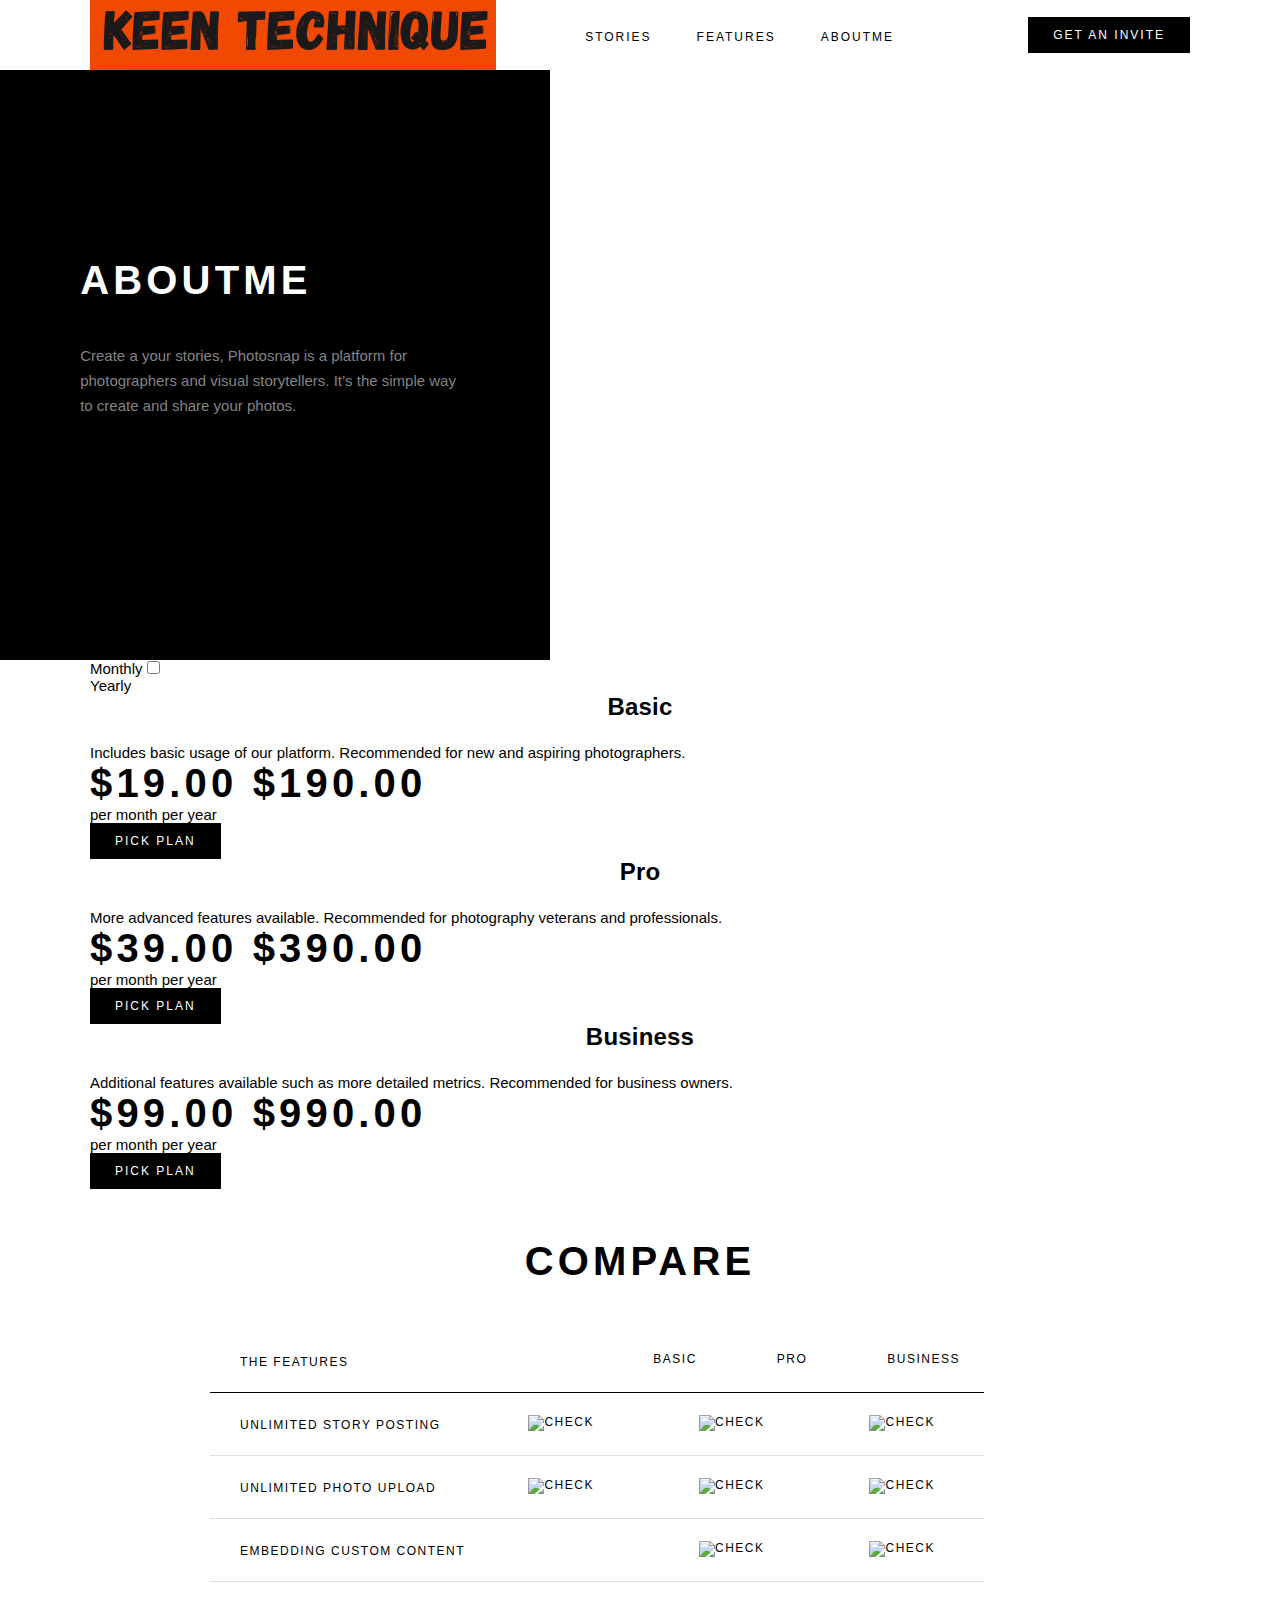
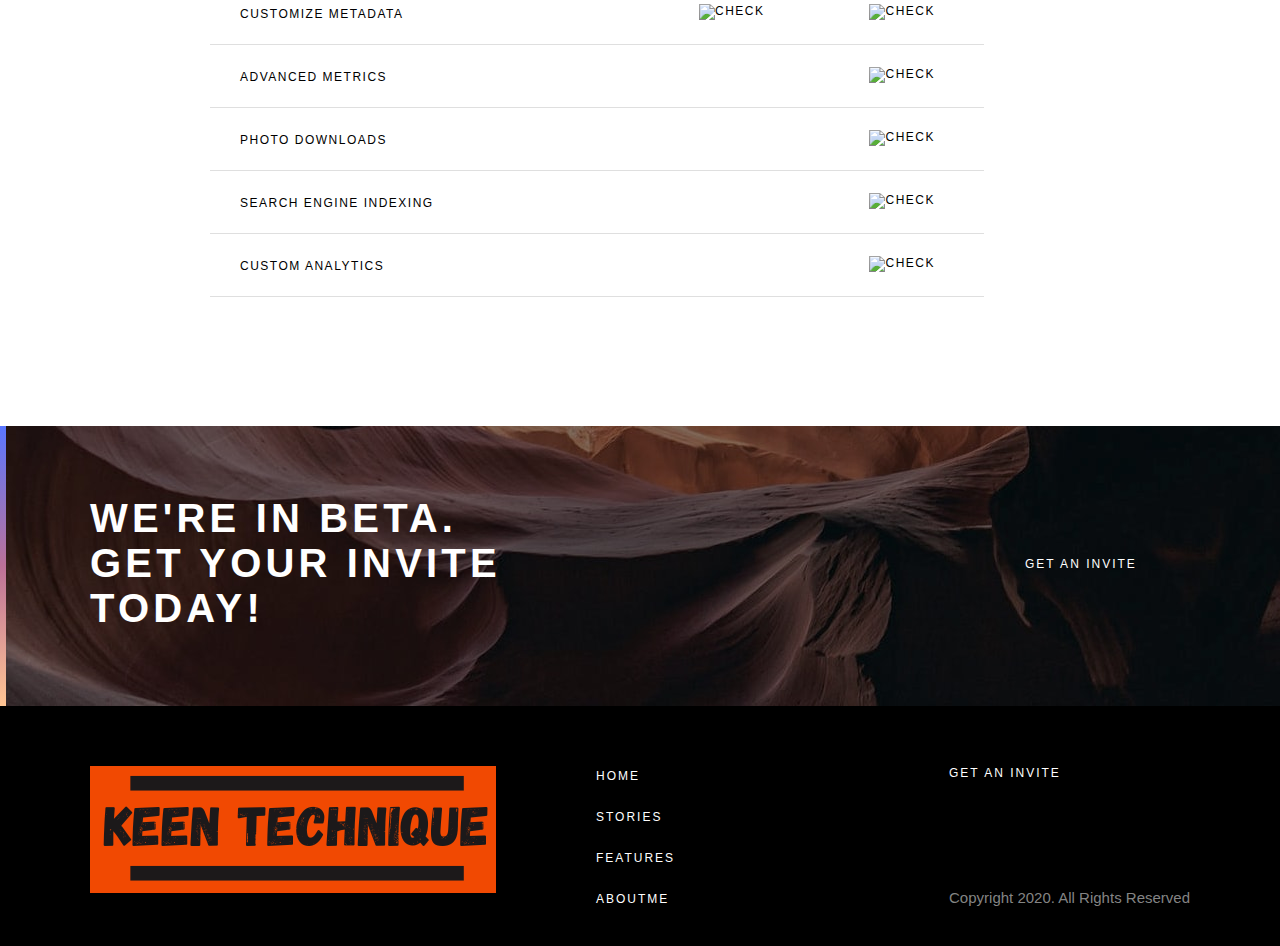
==== aboutme.html @ 382fb867 "Update aboutme.html" ====
<!DOCTYPE html>
<html lang="en">

<head>
    <meta charset="UTF-8">
    <meta name="viewport" content="width=device-width, initial-scale=1.0">
    <title>AboutMe - Photosnap</title>
    <link rel="stylesheet" href="styles.css">
</head>

<body>
    <!-- HEADER -->
    <header>
        <div class="container">
            <nav class="navbar">
                <a href="index.html" class="logo">
                    <img src="./images/KEEN.png" alt="logo">
                </a>

                <ul class="nav_list">
                    <li class="nav_list-item">
                        <a href="stories.html" class="nav_list-link">Stories</a>
                    </li>
                    <li class="nav_list-item">
                        <a href="features.html" class="nav_list-link">Features</a>
                    </li>
                    <li class="nav_list-item">
                        <a href="AboutMe.html" class="nav_list-link">AboutMe</a>
                    </li>
                </ul>

                <a href="index.html" class="btn btn-black">Get an invite</a>

                <button class="menu_toggle">
                    <svg height="6" width="20" xmlns="http://www.w3.org/2000/svg" class="open">
                        <g fill-rule="evenodd">
                            <path d="M0 0h20v1H0zM0 5h20v1H0z"></path>
                        </g>
                    </svg>
                    <svg height="15" width="16" xmlns="http://www.w3.org/2000/svg" class="close">
                        <path
                            d="M14.718.075l.707.707L8.707 7.5l6.718 6.718-.707.707L8 8.207l-6.718 6.718-.707-.707L7.293 7.5.575.782l.707-.707L8 6.793 14.718.075z"
                            fill-rule="evenodd"></path>
                    </svg>
                </button>
            </nav>
        </div>
    </header>

    <!-- MAIN -->
    <main>
        <!-- AboutMe HERO -->
        <section class="AboutMe">
            <div class="container-lg">
                <div class="row">
                    <div class="section_text section_text_black">
                        <div class="section_text-box">
                            <h2 class="heading white">AboutMe</h2>
                            <p class="opaque-grey">Create a your stories, Photosnap is a platform for photographers and
                                visual storytellers. It’s the simple way to create and share your photos.</p>
                        </div>
                    </div>
                    <div class="section_image section-AboutMe-img"></div>
                </div>
            </div>
        </section>

        <!-- AboutMe TABS -->
        <section class="AboutMe-tabs">
            <div class="container">
                <div class="toggle-container">
                    <span>Monthly</span>
                    <span>
                        <input type="checkbox" name="toggle" id="toggle" unchecked>
                        <label for="toggle">
                            <div class="ball"></div>
                        </label>
                    </span>
                    <span>Yearly</span>
                </div>
                <div class="price-grid">
                    <div class="price-box">
                        <h4>Basic</h4>
                        <p>Includes basic usage of our platform. Recommended for new and aspiring photographers.</p>
                        <h2 class="heading">
                            <span class="monthly">&dollar;19.00</span>
                            <span class="yearly">&dollar;190.00</span>
                        </h2>
                        <p>
                            <span class="monthly">per month</span>
                            <span class="yearly">per year</span>
                        </p>
                        <button class="btn btn-black">Pick Plan</button>
                    </div>
                    <div class="price-box pro">
                        <h4>Pro</h4>
                        <p>More advanced features available. Recommended for photography veterans and professionals.
                        </p>
                        <h2 class="heading">
                            <span class="monthly">&dollar;39.00</span>
                            <span class="yearly">&dollar;390.00</span>
                        </h2>
                        <p>
                            <span class="monthly">per month</span>
                            <span class="yearly">per year</span>
                        </p>
                        <button class="btn btn-black">Pick Plan</button>
                    </div>
                    <div class="price-box">
                        <h4>Business</h4>
                        <p>Additional features available such as more detailed metrics. Recommended for business
                            owners.
                        </p>
                        <h2 class="heading">
                            <span class="monthly">&dollar;99.00</span>
                            <span class="yearly">&dollar;990.00</span>
                        </h2>
                        <p>
                            <span class="monthly">per month</span>
                            <span class="yearly">per year</span>
                        </p>
                        <button class="btn btn-black">Pick Plan</button>
                    </div>
                </div>
            </div>
        </section>

        <!-- COMPARE SECTION -->
        <section class="compare">
            <div class="container-small">
                <h2 class="heading">Compare</h2>
                <div class="table">
                    <div class="table_head table_row">
                        <div class="col-1"><span>The Features</span></div>
                        <div class="col-2">
                            <span>Basic</span>
                            <span>Pro</span>
                            <span>Business</span>
                        </div>
                    </div>
                    <div class="table_body table_row">
                        <div class="col-1"><span>Unlimited Story Posting</span></div>
                        <div class="col-2">
                            <span class="mobile-flex-column">
                                <span class="plan-name">Basic</span>
                                <img src="images/check.svg" alt="check">
                            </span>
                            <span class="mobile-flex-column">
                                <span class="plan-name">Pro</span>
                                <img src="images/check.svg" alt="check">
                            </span>
                            <span class="mobile-flex-column">
                                <span class="plan-name">Business</span>
                                <img src="images/check.svg" alt="check">
                            </span>
                        </div>
                    </div>
                    <div class="table_body table_row">
                        <div class="col-1"><span>Unlimited Photo Upload</span></div>
                        <div class="col-2">
                            <span class="mobile-flex-column">
                                <span class="plan-name">Basic</span>
                                <img src="images/check.svg" alt="check">
                            </span>
                            <span class="mobile-flex-column">
                                <span class="plan-name">Pro</span>
                                <img src="images/check.svg" alt="check">
                            </span>
                            <span class="mobile-flex-column">
                                <span class="plan-name">Business</span>
                                <img src="images/check.svg" alt="check">
                            </span>
                        </div>
                    </div>
                    <div class="table_body table_row">
                        <div class="col-1"><span>Embedding Custom Content</span></div>
                        <div class="col-2">
                            <span class="mobile-flex-column">
                                <span class="plan-name">Basic</span>
                            </span>
                            <span class="mobile-flex-column">
                                <span class="plan-name">Pro</span>
                                <img src="images/check.svg" alt="check">
                            </span>
                            <span class="mobile-flex-column">
                                <span class="plan-name">Business</span>
                                <img src="images/check.svg" alt="check">
                            </span>
                        </div>
                    </div>
                    <div class="table_body table_row">
                        <div class="col-1"><span>Customize Metadata</span></div>
                        <div class="col-2">
                            <span class="mobile-flex-column">
                                <span class="plan-name">Basic</span>
                            </span>
                            <span class="mobile-flex-column">
                                <span class="plan-name">Pro</span>
                                <img src="images/check.svg" alt="check">
                            </span>
                            <span class="mobile-flex-column">
                                <span class="plan-name">Business</span>
                                <img src="images/check.svg" alt="check">
                            </span>
                        </div>
                    </div>
                    <div class="table_body table_row">
                        <div class="col-1"><span>Advanced Metrics</span></div>
                        <div class="col-2">
                            <span class="mobile-flex-column">
                                <span class="plan-name">Basic</span>
                            </span>
                            <span class="mobile-flex-column">
                                <span class="plan-name">Pro</span>
                            </span>
                            <span class="mobile-flex-column">
                                <span class="plan-name">Business</span>
                                <img src="images/check.svg" alt="check">
                            </span>
                        </div>
                    </div>
                    <div class="table_body table_row">
                        <div class="col-1"><span>Photo Downloads</span></div>
                        <div class="col-2">
                            <span class="mobile-flex-column">
                                <span class="plan-name">Basic</span>
                            </span>
                            <span class="mobile-flex-column">
                                <span class="plan-name">Pro</span>
                            </span>
                            <span class="mobile-flex-column">
                                <span class="plan-name">Business</span>
                                <img src="images/check.svg" alt="check">
                            </span>
                        </div>
                    </div>
                    <div class="table_body table_row">
                        <div class="col-1"><span>Search Engine Indexing</span></div>
                        <div class="col-2">
                            <span class="mobile-flex-column">
                                <span class="plan-name">Basic</span>
                            </span>
                            <span class="mobile-flex-column">
                                <span class="plan-name">Pro</span>
                            </span>
                            <span class="mobile-flex-column">
                                <span class="plan-name">Business</span>
                                <img src="images/check.svg" alt="check">
                            </span>
                        </div>
                    </div>
                    <div class="table_body table_row">
                        <div class="col-1"><span>Custom Analytics</span></div>
                        <div class="col-2">
                            <span class="mobile-flex-column">
                                <span class="plan-name">Basic</span>
                            </span>
                            <span class="mobile-flex-column">
                                <span class="plan-name">Pro</span>
                            </span>
                            <span class="mobile-flex-column">
                                <span class="plan-name">Business</span>
                                <img src="images/check.svg" alt="check">
                            </span>
                        </div>
                    </div>
                </div>
            </div>
        </section>

        <!-- BETA SECTION -->
        <section class="beta">
            <div class="container">
                <div class="row space-between">
                    <h2 class="heading white">We're in beta.<br>
                        Get your invite today!</h2>
                    <a href="index.html" class="invite-link invite-link-white">Get an invite</a>
                </div>
            </div>
        </section>
    </main>

    <!-- FOOTER -->
    <footer>
        <div class="container">
            <div class="footer-row">
                <div class="footer_logo-box">
                    <a href="index.html" class="logo">
                        <img src="./images/KEEN.png" alt="logo">
                    </a>
                    <ul class="social">
                        <li>
                            <a class="facebook" href="index.html"></a>
                        </li>
                        <li>
                            <a class="youtube" href="index.html"></a>
                        </li>
                        <li>
                            <a class="twitter" href="index.html"></a>
                        </li>
                        <li>
                            <a class="pinterest" href="index.html"></a>
                        </li>
                        <li>
                            <a class="instagram" href="index.html"></a>
                        </li>
                    </ul>
                </div>
                <div class="footer_menu-box">
                    <ul class="footer_menu">
                        <li class="footer_menu-item">
                            <a class="footer_menu-link" href="index.html">Home</a>
                        </li>
                        <li class="footer_menu-item">
                            <a class="footer_menu-link" href="stories.html">Stories</a>
                        </li>
                        <li class="footer_menu-item">
                            <a class="footer_menu-link" href="features.html">Features</a>
                        </li>
                        <li class="footer_menu-item">
                            <a class="footer_menu-link" href="AboutMe.html">AboutMe</a>
                        </li>
                    </ul>
                </div>
                <div class="footer_copyright">
                    <a href="index.html" class="invite-link invite-link-white">Get an invite</a>
                    <p class="opaque-grey">Copyright 2020. All Rights Reserved</p>
                </div>
            </div>
        </div>
    </footer>
    <script src="js/app.js"></script>
</body>

</html>
---- styles.css ----
.remove-padding {
  padding: 0 !important;
}

.mb-s {
  margin-bottom: 5px;
}

.mb-lg {
  margin-bottom: 60px;
}

.space-between {
  -webkit-box-pack: justify;
      -ms-flex-pack: justify;
          justify-content: space-between;
}

@font-face {
  font-family: "DM Sans Regular";
  src: url("../../textfont/DMSans-Regular.ttf") format("truetype");
}

@font-face {
  font-family: "DM Sans Bold";
  src: url("../../textfont/DMSans-Bold.ttf") format("truetype");
}

h1 {
  font-size: 40px;
  text-transform: uppercase;
  letter-spacing: 4.17px;
}

.white {
  color: #ffffff;
}

h3 {
  font-family: "DM Sans Bold", sans-serif;
  font-size: 18px;
  line-height: 25px;
}

h4 {
  font-size: 24px;
  line-height: 25px;
  letter-spacing: .2px;
  font-family: "DM Sans Bold", sans-serif;
  text-align: center;
  margin-bottom: 25px;
}

h5 {
  font-family: "DM Sans Bold", sans-serif;
  font-size: 12px;
  text-transform: uppercase;
  letter-spacing: 2px;
}

p.opaque-grey {
  color: rgba(223, 223, 223, 0.6);
}

p.opaque-black {
  color: rgba(0, 0, 0, 0.6);
}

.heading {
  font-size: 40px;
  text-transform: uppercase;
  letter-spacing: 4.17px;
}

.btn, .invite-link {
  text-transform: uppercase;
  font-size: 12px;
  font-family: "DM Sans Bold", sans-serif;
  letter-spacing: 2px;
}

.btn {
  display: inline-block;
  border: none;
  outline: none;
  padding: 11px 25px;
}

.btn-black {
  background-color: #000000;
  color: #ffffff;
  -webkit-transition: all .4s;
  transition: all .4s;
}

.btn-black:hover {
  background-color: #dfdfdf;
  color: #000000;
}

.invite-link {
  display: -webkit-inline-box;
  display: -ms-inline-flexbox;
  display: inline-flex;
  -webkit-box-align: center;
      -ms-flex-align: center;
          align-items: center;
  width: 100%;
  max-width: 165px;
  position: relative;
}

.invite-link::after {
  content: '';
  position: absolute;
  right: 0;
  width: 42px;
  height: 12px;
  background-size: cover;
  -webkit-transition: -webkit-transform .4s;
  transition: -webkit-transform .4s;
  transition: transform .4s;
  transition: transform .4s, -webkit-transform .4s;
}

.invite-link:hover {
  text-decoration: underline;
}

.invite-link:hover::after {
  -webkit-transform: translateX(-10px);
          transform: translateX(-10px);
}

.invite-link-white {
  color: #ffffff;
}

.invite-link-white::after {
  background-image: url("../../images/arrow-white.svg");
}

.invite-link-black {
  color: #000000;
  max-width: 200px;
}

.invite-link-black::after {
  background-image: url("../../images/arrow-black.svg");
}

footer {
  background-color: #000000;
  padding: 60px 0 40px;
}

footer .footer-row {
  display: -webkit-box;
  display: -ms-flexbox;
  display: flex;
  -webkit-box-align: start;
      -ms-flex-align: start;
          align-items: flex-start;
}

footer .footer_logo-box {
  padding-right: 100px;
  height: 140px;
  display: -webkit-box;
  display: -ms-flexbox;
  display: flex;
  -webkit-box-orient: vertical;
  -webkit-box-direction: normal;
      -ms-flex-direction: column;
          flex-direction: column;
  -webkit-box-pack: justify;
      -ms-flex-pack: justify;
          justify-content: space-between;
}

footer .footer_logo-box .social {
  display: -webkit-box;
  display: -ms-flexbox;
  display: flex;
}

footer .footer_logo-box .social li:not(:last-child) {
  margin-right: 13px;
}

footer .footer_logo-box .social a {
  display: block;
  width: 20px;
  height: 20px;
  -webkit-transition: all .4s;
  transition: all .4s;
}

footer .footer_logo-box .social a.facebook {
  background-image: url("../../images/white-FB.svg");
  background-size: cover;
}

footer .footer_logo-box .social a.facebook:hover {
  background-image: url("../../images/facebook.svg");
}

footer .footer_logo-box .social a.youtube {
  background-image: url("../../images/white-YT.svg");
  background-size: cover;
}

footer .footer_logo-box .social a.youtube:hover {
  background-image: url("../../images/youtube.svg");
}

footer .footer_logo-box .social a.twitter {
  background-image: url("../../images/white-Tw.svg");
  background-size: cover;
}

footer .footer_logo-box .social a.twitter:hover {
  background-image: url("../../../images/twitter.svg");
}

footer .footer_logo-box .social a.pinterest {
  background-image: url("../../images/white-Pin.svg");
  background-size: cover;
}

footer .footer_logo-box .social a.pinterest:hover {
  background-image: url("../../images/pinterest.svg");
}

footer .footer_logo-box .social a.instagram {
  background-image: url("../../images/white-Insta.svg");
  background-size: cover;
}

footer .footer_logo-box .social a.instagram:hover {
  background-image: url("../../images/instagram.svg");
}

footer .footer_logo-box .social img {
  -webkit-transition: -webkit-transform .4s ease;
  transition: -webkit-transform .4s ease;
  transition: transform .4s ease;
  transition: transform .4s ease, -webkit-transform .4s ease;
}

footer .footer_logo-box .social img:hover {
  -webkit-transform: scale(1.15);
          transform: scale(1.15);
}

footer .footer_menu-box {
  height: 140px;
}

footer .footer_menu {
  display: -webkit-box;
  display: -ms-flexbox;
  display: flex;
  -webkit-box-orient: vertical;
  -webkit-box-direction: normal;
      -ms-flex-direction: column;
          flex-direction: column;
  -webkit-box-pack: justify;
      -ms-flex-pack: justify;
          justify-content: space-between;
  height: 140px;
}

footer .footer_menu-link {
  color: #ffffff;
}

footer .footer_menu-link:hover {
  color: rgba(223, 223, 223, 0.6);
}

footer .footer_copyright {
  margin-left: auto;
  display: -webkit-box;
  display: -ms-flexbox;
  display: flex;
  -webkit-box-orient: vertical;
  -webkit-box-direction: normal;
      -ms-flex-direction: column;
          flex-direction: column;
  -webkit-box-pack: justify;
      -ms-flex-pack: justify;
          justify-content: space-between;
  height: 140px;
}

header {
  height: 70px;
}

.navbar {
  display: -webkit-box;
  display: -ms-flexbox;
  display: flex;
  -webkit-box-align: center;
      -ms-flex-align: center;
          align-items: center;
  -webkit-box-pack: justify;
      -ms-flex-pack: justify;
          justify-content: space-between;
  height: 70px;
}

footer .footer_menu-link, .nav_list-link {
  text-transform: uppercase;
  font-family: "DM Sans Bold", sans-serif;
  font-size: 12px;
  letter-spacing: 2px;
  -webkit-transition: color .5s ease;
  transition: color .5s ease;
}

.nav_list {
  display: -webkit-box;
  display: -ms-flexbox;
  display: flex;
}

.nav_list-item {
  margin-right: 45px;
}

.nav_list-link {
  color: #000000;
}

.nav_list-link:hover {
  color: #dfdfdf;
}

.menu_toggle {
  display: none;
}

*,
*::before,
*::after {
  margin: 0;
  padding: 0;
  -webkit-box-sizing: border-box;
          box-sizing: border-box;
}

body {
  font-family: "DM Sans Regular", sans-serif;
  font-size: 15px;
}

ul {
  list-style: none;
}

a {
  text-decoration: none;
}

button {
  cursor: pointer;
}

.row {
  display: -webkit-box;
  display: -ms-flexbox;
  display: flex;
}

.grid {
  display: -ms-grid;
  display: grid;
  -ms-grid-columns: (1fr)[4];
      grid-template-columns: repeat(4, 1fr);
}

.container,
.container-lg,
.container-small {
  width: 100%;
  margin: 0 auto;
}

.container {
  max-width: 1150px;
  padding: 0 25px;
}

.container-lg {
  max-width: 3000px;
}

.container-small {
  max-width: 900px;
  padding: 0 20px;
}

.section_text {
  width: 43%;
  height: 590px;
  display: -webkit-box;
  display: -ms-flexbox;
  display: flex;
  -webkit-box-align: center;
      -ms-flex-align: center;
          align-items: center;
}

.section_text_black {
  background-color: #000000;
}

.section_text_white {
  background-color: #ffffff;
}

.section_text-box {
  width: 100%;
  max-width: 500px;
  margin: 0 auto;
  padding: 0 55px;
}

.section_text-box p {
  line-height: 25px;
  margin: 40px 0 55px;
}

.section_image {
  width: 57%;
}

.section-create-img {
  background-image: url("../../images/create-and-share.jpg");
  background-size: cover;
}

.section-stories-img {
  background-image: url("../../images/beautiful-stories.jpg");
  background-size: cover;
}

.section-everyone-img {
  background-image: url("../../images/designed-for-everyone.jpg");
  background-size: cover;
}

.image-container {
  display: block;
  height: 500px;
  position: relative;
  -webkit-transition: all .3s;
  transition: all .3s;
}

.image-container::after {
  content: '';
  position: absolute;
  bottom: 0;
  left: 0;
  width: 100%;
  height: 5px;
  background-image: linear-gradient(27deg, #FFC593 0%, #BC7198 49%, #5A77FF 95%);
  opacity: 0;
  -webkit-transition: opacity .3s;
  transition: opacity .3s;
}

.image-container:hover {
  -webkit-transform: translateY(-25px);
          transform: translateY(-25px);
}

.image-container:hover::after {
  opacity: 1;
}

.image {
  height: 100%;
  width: 100%;
  display: -webkit-box;
  display: -ms-flexbox;
  display: flex;
  -webkit-box-align: end;
      -ms-flex-align: end;
          align-items: flex-end;
  -webkit-box-pack: center;
      -ms-flex-pack: center;
          justify-content: center;
  padding: 35px 0;
}

.image-box {
  color: #ffffff;
  width: 80%;
  max-width: 100%;
}

.image-box p {
  margin-top: 5px;
  font-size: 14px;
}

.image-textbox {
  border-bottom: 1px solid rgba(255, 255, 255, 0.25);
  padding: 10px 5px 18px;
}

.image-link {
  display: -webkit-box;
  display: -ms-flexbox;
  display: flex;
  -webkit-box-pack: justify;
      -ms-flex-pack: justify;
          justify-content: space-between;
  padding: 18px 5px 5px;
}

.image-link h6 {
  text-transform: uppercase;
  font-family: "DM Sans Bold", sans-serif;
  font-size: 12px;
  letter-spacing: 2px;
}

.image-1 {
  background-image: -webkit-gradient(linear, left top, left bottom, from(rgba(0, 0, 0, 0)), to(rgba(0, 0, 0, 0.5))), url("../../images/mountains.jpg");
  background-image: linear-gradient(to bottom, rgba(0, 0, 0, 0), rgba(0, 0, 0, 0.5)), url("../../images/mountains.jpg");
  background-size: cover;
}

.image-2 {
  background-image: -webkit-gradient(linear, left top, left bottom, from(rgba(0, 0, 0, 0)), to(rgba(0, 0, 0, 0.5))), url("../../images/cityscapes.jpg");
  background-image: linear-gradient(to bottom, rgba(0, 0, 0, 0), rgba(0, 0, 0, 0.5)), url("../../images/cityscapes.jpg");
  background-size: cover;
}

.image-3 {
  background-image: -webkit-gradient(linear, left top, left bottom, from(rgba(0, 0, 0, 0)), to(rgba(0, 0, 0, 0.5))), url("../../images/18-days-voyage.jpg");
  background-image: linear-gradient(to bottom, rgba(0, 0, 0, 0), rgba(0, 0, 0, 0.5)), url("../../images/18-days-voyage.jpg");
  background-size: cover;
}

.image-4 {
  background-image: -webkit-gradient(linear, left top, left bottom, from(rgba(0, 0, 0, 0)), to(rgba(0, 0, 0, 0.5))), url("../../images/architecturals.jpg");
  background-image: linear-gradient(to bottom, rgba(0, 0, 0, 0), rgba(0, 0, 0, 0.5)), url("../../images/architecturals.jpg");
  background-size: cover;
}

.image-5 {
  background-image: -webkit-gradient(linear, left top, left bottom, from(rgba(0, 0, 0, 0)), to(rgba(0, 0, 0, 0.5))), url("../../images/world-tour.jpg");
  background-image: linear-gradient(to bottom, rgba(0, 0, 0, 0), rgba(0, 0, 0, 0.5)), url("../../images/world-tour.jpg");
  background-size: cover;
}

.image-6 {
  background-image: -webkit-gradient(linear, left top, left bottom, from(rgba(0, 0, 0, 0)), to(rgba(0, 0, 0, 0.5))), url("../../images/unforeseen-corners.jpg");
  background-image: linear-gradient(to bottom, rgba(0, 0, 0, 0), rgba(0, 0, 0, 0.5)), url("../../images/unforeseen-corners.jpg");
  background-size: cover;
}

.image-7 {
  background-image: -webkit-gradient(linear, left top, left bottom, from(rgba(0, 0, 0, 0)), to(rgba(0, 0, 0, 0.5))), url("../../images/king-on-africa.jpg");
  background-image: linear-gradient(to bottom, rgba(0, 0, 0, 0), rgba(0, 0, 0, 0.5)), url("../../images/king-on-africa.jpg");
  background-size: cover;
}

.image-8 {
  background-image: -webkit-gradient(linear, left top, left bottom, from(rgba(0, 0, 0, 0)), to(rgba(0, 0, 0, 0.5))), url("../../images/trip-to-nowhere.jpg");
  background-image: linear-gradient(to bottom, rgba(0, 0, 0, 0), rgba(0, 0, 0, 0.5)), url("../../images/trip-to-nowhere.jpg");
  background-size: cover;
}

.image-9 {
  background-image: -webkit-gradient(linear, left top, left bottom, from(rgba(0, 0, 0, 0)), to(rgba(0, 0, 0, 0.5))), url("../../images/rage-of-the-sea.jpg");
  background-image: linear-gradient(to bottom, rgba(0, 0, 0, 0), rgba(0, 0, 0, 0.5)), url("../../images/rage-of-the-sea.jpg");
  background-size: cover;
}

.image-10 {
  background-image: -webkit-gradient(linear, left top, left bottom, from(rgba(0, 0, 0, 0)), to(rgba(0, 0, 0, 0.5))), url("../../images/running-free.jpg");
  background-image: linear-gradient(to bottom, rgba(0, 0, 0, 0), rgba(0, 0, 0, 0.5)), url("../../images/running-free.jpg");
  background-size: cover;
}

.image-11 {
  background-image: -webkit-gradient(linear, left top, left bottom, from(rgba(0, 0, 0, 0)), to(rgba(0, 0, 0, 0.5))), url("../../images/behind-the-waves.jpg");
  background-image: linear-gradient(to bottom, rgba(0, 0, 0, 0), rgba(0, 0, 0, 0.5)), url("../../images/behind-the-waves.jpg");
  background-size: cover;
}

.image-12 {
  background-image: -webkit-gradient(linear, left top, left bottom, from(rgba(0, 0, 0, 0)), to(rgba(0, 0, 0, 0.5))), url("../../images/calm-waters.jpg");
  background-image: linear-gradient(to bottom, rgba(0, 0, 0, 0), rgba(0, 0, 0, 0.5)), url("../../images/calm-waters.jpg");
  background-size: cover;
}

.image-13 {
  background-image: -webkit-gradient(linear, left top, left bottom, from(rgba(0, 0, 0, 0)), to(rgba(0, 0, 0, 0.5))), url("../../images/milky-way.jpg");
  background-image: linear-gradient(to bottom, rgba(0, 0, 0, 0), rgba(0, 0, 0, 0.5)), url("../../images/milky-way.jpg");
  background-size: cover;
}

.image-14 {
  background-image: -webkit-gradient(linear, left top, left bottom, from(rgba(0, 0, 0, 0)), to(rgba(0, 0, 0, 0.5))), url("../../images/dark-forest.jpg");
  background-image: linear-gradient(to bottom, rgba(0, 0, 0, 0), rgba(0, 0, 0, 0.5)), url("../../images/dark-forest.jpg");
  background-size: cover;
}

.image-15 {
  background-image: -webkit-gradient(linear, left top, left bottom, from(rgba(0, 0, 0, 0)), to(rgba(0, 0, 0, 0.5))), url("../../images/somwarpet.jpg");
  background-image: linear-gradient(to bottom, rgba(0, 0, 0, 0), rgba(0, 0, 0, 0.5)), url("../../images/somwarpet.jpg");
  background-size: cover;
}

.image-16 {
  background-image: -webkit-gradient(linear, left top, left bottom, from(rgba(0, 0, 0, 0)), to(rgba(0, 0, 0, 0.5))), url("../../images/land-of-dreams.jpg");
  background-image: linear-gradient(to bottom, rgba(0, 0, 0, 0), rgba(0, 0, 0, 0.5)), url("../../images/land-of-dreams.jpg");
  background-size: cover;
}

.our-features {
  padding: 100px 0;
}

.our-features .feature {
  text-align: center;
  padding: 0 10px;
  margin-bottom: 30px;
}

.our-features .feature-image {
  display: -webkit-box;
  display: -ms-flexbox;
  display: flex;
  -webkit-box-align: center;
      -ms-flex-align: center;
          align-items: center;
  -webkit-box-pack: center;
      -ms-flex-pack: center;
          justify-content: center;
  height: 100px;
  margin-bottom: 40px;
}

.our-features .feature-image img {
  max-width: 100%;
}

.our-features .feature-heading {
  margin-bottom: 18px;
}

.our-features .feature-text {
  line-height: 25px;
  color: rgba(0, 0, 0, 0.6);
}

.hero {
  background-image: url("../../images/moon-of-appalacia.jpg");
  background-size: cover;
  padding: 30px 0;
}

.hero .section_text {
  width: 100%;
}

.hero .section_text-box {
  width: 100%;
  max-width: 400px;
  margin: 0;
}

.hero h2 {
  width: 400px;
  max-width: 100%;
}

.hero h5 {
  color: #ffffff;
  margin-bottom: 14px;
}

.hero p {
  margin: 23px 0;
}

.hero p span {
  color: #ffffff;
  font-size: 13px;
}

.hero p:last-of-type {
  margin-bottom: 40px;
}

.hero-mobile {
  display: none;
}

.features .section_text {
  height: 480px;
}

.section-features-img {
  background-image: url("../../images/features-bg.jpg");
  background-size: cover;
}

.beta {
  background-image: url("../../images/bg-beta.jpg");
  background-size: cover;
  padding: 70px 0;
  height: 280px;
  position: relative;
}

.beta::before {
  content: '';
  position: absolute;
  top: 0;
  left: 0;
  height: 100%;
  width: 6px;
  background-image: -webkit-gradient(linear, left top, left bottom, from(#5a77ff), color-stop(#bc7198), to(#ffc593));
  background-image: linear-gradient(to bottom, #5a77ff, #bc7198, #ffc593);
}

.beta h2 {
  width: 450px;
  max-width: 100%;
  padding-right: 10px;
}

.beta a {
  display: -webkit-inline-box;
  display: -ms-inline-flexbox;
  display: inline-flex;
}

.pricing .section_text {
  height: 480px;
}

.section-pricing-img {
  background-image: url("../../images/pricing-bg.jpg");
  background-size: cover;
}

.pricing-tabs {
  padding: 100px 0 60px;
}

.pricing-tabs .toggle-container {
  margin-bottom: 40px;
  color: #000000;
  display: -webkit-box;
  display: -ms-flexbox;
  display: flex;
  -webkit-box-align: center;
      -ms-flex-align: center;
          align-items: center;
  -webkit-box-pack: center;
      -ms-flex-pack: center;
          justify-content: center;
}

.pricing-tabs .toggle-container span {
  font-family: "DM Sans Bold", sans-serif;
  font-size: 18px;
}

.pricing-tabs .toggle-container label {
  background-color: #dfdfdf;
  display: inline-block;
  position: relative;
  margin: 0 30px;
  width: 60px;
  height: 30px;
  border-radius: 50px;
  cursor: pointer;
}

.pricing-tabs .toggle-container label .ball {
  height: 25px;
  width: 25px;
  background-color: #000000;
  border-radius: 50%;
  position: absolute;
  top: 3px;
  left: 3px;
  -webkit-transition: -webkit-transform 0.4s ease;
  transition: -webkit-transform 0.4s ease;
  transition: transform 0.4s ease;
  transition: transform 0.4s ease, -webkit-transform 0.4s ease;
}

.pricing-tabs .toggle-container input {
  position: absolute;
  left: -9999px;
}

.pricing-tabs .toggle-container input:checked + label .ball {
  -webkit-transform: translateX(29px);
          transform: translateX(29px);
}

.pricing-tabs .price-grid {
  display: -ms-grid;
  display: grid;
  -ms-grid-columns: (1fr)[3];
      grid-template-columns: repeat(3, 1fr);
  -webkit-column-gap: 30px;
          column-gap: 30px;
  padding: 35px 0 30px;
}

.pricing-tabs .price-box {
  background-color: #f5f5f5;
  padding: 50px 40px;
  text-align: center;
  height: 430px;
}

.pricing-tabs .price-box p {
  color: rgba(0, 0, 0, 0.6);
  line-height: 25px;
  margin-bottom: 45px;
}

.pricing-tabs .price-box .yearly {
  display: none;
}

.pricing-tabs .price-box .btn {
  display: block;
  width: 100%;
  text-align: center;
}

.pricing-tabs .price-box.pro {
  background-color: #000000;
  height: 500px;
  padding-top: 88px;
  -webkit-transform: translateY(-35px);
          transform: translateY(-35px);
  position: relative;
}

.pricing-tabs .price-box.pro p {
  color: rgba(223, 223, 223, 0.6);
}

.pricing-tabs .price-box.pro h2, .pricing-tabs .price-box.pro h4 {
  color: #ffffff;
}

.pricing-tabs .price-box.pro button {
  background-color: #ffffff;
  color: #000000;
}

.pricing-tabs .price-box.pro button:hover {
  background-color: #dfdfdf;
}

.pricing-tabs .price-box.pro button::before {
  content: '';
  position: absolute;
  top: 0;
  left: 0;
  height: 6px;
  width: 100%;
  background-image: -webkit-gradient(linear, left top, right top, from(#ffc593), color-stop(#bc7198), to(#5a77ff));
  background-image: linear-gradient(to right, #ffc593, #bc7198, #5a77ff);
}

.show-yearly .price-box .yearly {
  display: block;
}

.show-yearly .price-box .monthly {
  display: none;
}

.compare .table_row::after, .compare .table_head::after {
  content: '';
  position: absolute;
  bottom: 0;
  left: 0;
  height: .5px;
  width: 90%;
}

.compare {
  padding: 50px 0 130px;
}

.compare h2 {
  text-align: center;
  margin-bottom: 45px;
}

.compare .table_row {
  padding: 23px 30px;
  display: -webkit-box;
  display: -ms-flexbox;
  display: flex;
  position: relative;
}

.compare .table_row::after {
  background-color: #dfdfdf;
}

.compare .table_row .col-1 {
  margin-right: auto;
}

.compare .table_row .col-2 {
  display: -webkit-box;
  display: -ms-flexbox;
  display: flex;
}

.compare .table_row .col-2 span {
  margin-right: 80px;
}

.compare .table_row .col-2 .plan-name {
  display: none;
}

.compare .table_row span {
  font-family: "DM Sans Bold", sans-serif;
  font-size: 12px;
  text-transform: uppercase;
  letter-spacing: 1.5px;
}

.compare .table_head {
  position: relative;
}

.compare .table_head::after {
  background-color: #000000;
}

.compare .table_body .col-2 span {
  margin-right: 105px;
}

@media screen and (max-width: 1024px) {
  .heading {
    font-size: 36px;
  }
  .section_text {
    width: 65%;
  }
  .stories .section_text-box {
    max-width: 100%;
  }
  .everyone .section_text-box {
    max-width: 100%;
  }
  .section_image {
    width: 35%;
  }
  .section-create-img {
    background-image: url("../../images/create-and-share-tablet.jpg");
    background-position: center;
  }
  .section-stories-img {
    background-image: url("../../images/beautiful-stories-tablet.jpg");
    background-position: center;
  }
  .section-everyone-img {
    background-image: url("../../images/designed-for-everyone-tablet.jpg");
    background-position: center;
  }
  .grid {
    -ms-grid-columns: (1fr)[2];
        grid-template-columns: repeat(2, 1fr);
  }
  .our-features .row {
    -webkit-box-orient: vertical;
    -webkit-box-direction: normal;
        -ms-flex-direction: column;
            flex-direction: column;
  }
  .our-features p {
    max-width: 500px;
    margin: 0 auto;
  }
  .hero {
    background-image: url("../../images/moon-of-appalacia-tablet.jpg");
  }
  .section-features-img {
    background-image: url("../../images/features-bg-tablet.jpg");
  }
  .section-pricing-img {
    background-image: url("../../images/pricing-bg-tablet.jpg");
  }
  .beta {
    background-image: url("../../images/bg-beta-tablet.jpg");
  }
  .pricing-tabs .price-grid {
    -ms-grid-columns: 1fr;
        grid-template-columns: 1fr;
    row-gap: 30px;
    max-width: 800px;
    margin: 0 auto;
  }
  .pricing-tabs .price-box {
    height: 410px;
    padding: 30px 40px;
    text-align: left;
  }
  .pricing-tabs .price-box p {
    margin-bottom: 35px;
  }
  .pricing-tabs .price-box p, .pricing-tabs .price-box .btn {
    max-width: 300px;
  }
  .pricing-tabs .price-box.pro {
    -webkit-transform: translateY(0);
            transform: translateY(0);
    height: 410px;
    padding: 30px 40px;
  }
  .pricing-tabs h4 {
    text-align: left;
  }
}

@media screen and (max-width: 800px) {
  .nav_list-item {
    margin-right: 25px;
  }
}

@media screen and (max-width: 768px) {
  .menu_toggle {
    display: inline-block;
    background: transparent;
    border: none;
    outline: none;
    cursor: pointer;
    position: relative;
    width: 20px;
    height: 20px;
  }
  .menu_toggle .open {
    position: absolute;
    top: 50%;
    left: 50%;
    opacity: 1;
    -webkit-transform: translate(-50%, -50%);
            transform: translate(-50%, -50%);
    -webkit-transition: opacity 300ms ease-in-out, -webkit-transform 300ms ease-in-out;
    transition: opacity 300ms ease-in-out, -webkit-transform 300ms ease-in-out;
    transition: opacity 300ms ease-in-out, transform 300ms ease-in-out;
    transition: opacity 300ms ease-in-out, transform 300ms ease-in-out, -webkit-transform 300ms ease-in-out;
  }
  .menu_toggle .close {
    position: absolute;
    top: 50%;
    left: 50%;
    opacity: 0;
    -webkit-transform: translate(-50%, -50%) rotate(90deg);
            transform: translate(-50%, -50%) rotate(90deg);
    -webkit-transition: opacity 300ms ease-in-out, -webkit-transform 300ms ease-in-out;
    transition: opacity 300ms ease-in-out, -webkit-transform 300ms ease-in-out;
    transition: opacity 300ms ease-in-out, transform 300ms ease-in-out;
    transition: opacity 300ms ease-in-out, transform 300ms ease-in-out, -webkit-transform 300ms ease-in-out;
  }
  .open.active {
    opacity: 0;
    -webkit-transform: translate(-50%, -50%) rotate(90deg);
            transform: translate(-50%, -50%) rotate(90deg);
  }
  .close.active {
    opacity: 1;
    -webkit-transform: translate(-50%, -50%) rotate(0);
            transform: translate(-50%, -50%) rotate(0);
  }
  .logo {
    position: relative;
    z-index: 10;
  }
  .nav_list {
    background-color: #ffffff;
    position: absolute;
    top: 0;
    left: 0;
    width: 100%;
    height: 40vh;
    padding: 80px 40px 20px 40px;
    display: -webkit-box;
    display: -ms-flexbox;
    display: flex;
    -webkit-box-align: center;
        -ms-flex-align: center;
            align-items: center;
    -webkit-box-orient: vertical;
    -webkit-box-direction: normal;
        -ms-flex-direction: column;
            flex-direction: column;
    -webkit-transform: translateY(-40vh);
            transform: translateY(-40vh);
    -webkit-transition: -webkit-transform .5s;
    transition: -webkit-transform .5s;
    transition: transform .5s;
    transition: transform .5s, -webkit-transform .5s;
  }
  .nav_list-item:not(:last-child) {
    margin-bottom: 30px;
  }
  .nav_list.active {
    -webkit-transform: translateY(0);
            transform: translateY(0);
  }
  .btn.btn-black {
    display: none;
  }
  .heading {
    font-size: 30px;
  }
  footer .footer-row {
    -webkit-box-orient: vertical;
    -webkit-box-direction: normal;
        -ms-flex-direction: column;
            flex-direction: column;
    -webkit-box-align: center;
        -ms-flex-align: center;
            align-items: center;
  }
  footer .footer-row .footer_logo-box {
    padding-right: 0;
    -webkit-box-pack: start;
        -ms-flex-pack: start;
            justify-content: flex-start;
  }
  footer .footer-row .footer_logo-box .social {
    margin-top: 40px;
  }
  footer .footer-row .footer_menu-box {
    margin-bottom: 100px;
  }
  footer .footer-row .footer_copyright {
    margin-left: 0;
    -webkit-box-align: center;
        -ms-flex-align: center;
            align-items: center;
    -webkit-box-pack: start;
        -ms-flex-pack: start;
            justify-content: flex-start;
    height: 100%;
  }
  footer .footer-row .footer_copyright a {
    margin-bottom: 25px;
  }
  .hero {
    background-image: url("../../images/moon-of-appalacia-mobile.jpg");
    height: 320px;
  }
  .hero .container {
    display: none;
  }
  .hero-mobile {
    display: block;
    background-color: #000000;
  }
  .hero-mobile .section_text {
    height: 450px;
    padding: 17px 0 25px;
  }
  .hero-mobile .section_text p {
    margin: 23px 0;
  }
  .image-1 {
    background-image: -webkit-gradient(linear, left top, left bottom, from(rgba(0, 0, 0, 0)), to(rgba(0, 0, 0, 0.5))), url("../../images/mountains-m.jpg");
    background-image: linear-gradient(to bottom, rgba(0, 0, 0, 0), rgba(0, 0, 0, 0.5)), url("../../images/mountains-m.jpg");
  }
  .image-2 {
    background-image: -webkit-gradient(linear, left top, left bottom, from(rgba(0, 0, 0, 0)), to(rgba(0, 0, 0, 0.5))), url("../../images/cityscapes-m.jpg");
    background-image: linear-gradient(to bottom, rgba(0, 0, 0, 0), rgba(0, 0, 0, 0.5)), url("../../images/cityscapes-m.jpg");
  }
  .image-3 {
    background-image: -webkit-gradient(linear, left top, left bottom, from(rgba(0, 0, 0, 0)), to(rgba(0, 0, 0, 0.5))), url("../../images/18-days-voyage-m.jpg");
    background-image: linear-gradient(to bottom, rgba(0, 0, 0, 0), rgba(0, 0, 0, 0.5)), url("../../images/18-days-voyage-m.jpg");
  }
  .image-4 {
    background-image: -webkit-gradient(linear, left top, left bottom, from(rgba(0, 0, 0, 0)), to(rgba(0, 0, 0, 0.5))), url("../../images/architecturals-m.jpg");
    background-image: linear-gradient(to bottom, rgba(0, 0, 0, 0), rgba(0, 0, 0, 0.5)), url("../../images/architecturals-m.jpg");
  }
  .image-5 {
    background-image: -webkit-gradient(linear, left top, left bottom, from(rgba(0, 0, 0, 0)), to(rgba(0, 0, 0, 0.5))), url("../../images/world-tour-m.jpg");
    background-image: linear-gradient(to bottom, rgba(0, 0, 0, 0), rgba(0, 0, 0, 0.5)), url("../../images/world-tour-m.jpg");
  }
  .image-6 {
    background-image: -webkit-gradient(linear, left top, left bottom, from(rgba(0, 0, 0, 0)), to(rgba(0, 0, 0, 0.5))), url("../../images/unforeseen-corners-m.jpg");
    background-image: linear-gradient(to bottom, rgba(0, 0, 0, 0), rgba(0, 0, 0, 0.5)), url("../../images/unforeseen-corners-m.jpg");
  }
  .image-7 {
    background-image: -webkit-gradient(linear, left top, left bottom, from(rgba(0, 0, 0, 0)), to(rgba(0, 0, 0, 0.5))), url("../../images/king-on-africa-m.jpg");
    background-image: linear-gradient(to bottom, rgba(0, 0, 0, 0), rgba(0, 0, 0, 0.5)), url("../../images/king-on-africa-m.jpg");
  }
  .image-8 {
    background-image: -webkit-gradient(linear, left top, left bottom, from(rgba(0, 0, 0, 0)), to(rgba(0, 0, 0, 0.5))), url("../../images/trip-to-nowhere-m.jpg");
    background-image: linear-gradient(to bottom, rgba(0, 0, 0, 0), rgba(0, 0, 0, 0.5)), url("../../images/trip-to-nowhere-m.jpg");
  }
  .image-9 {
    background-image: -webkit-gradient(linear, left top, left bottom, from(rgba(0, 0, 0, 0)), to(rgba(0, 0, 0, 0.5))), url("../../images/rage-of-the-sea-m.jpg");
    background-image: linear-gradient(to bottom, rgba(0, 0, 0, 0), rgba(0, 0, 0, 0.5)), url("../../images/rage-of-the-sea-m.jpg");
  }
  .image-10 {
    background-image: -webkit-gradient(linear, left top, left bottom, from(rgba(0, 0, 0, 0)), to(rgba(0, 0, 0, 0.5))), url("../../images/running-free-m.jpg");
    background-image: linear-gradient(to bottom, rgba(0, 0, 0, 0), rgba(0, 0, 0, 0.5)), url("../../images/running-free-m.jpg");
  }
  .image-11 {
    background-image: -webkit-gradient(linear, left top, left bottom, from(rgba(0, 0, 0, 0)), to(rgba(0, 0, 0, 0.5))), url("../../images/behind-the-waves-m.jpg");
    background-image: linear-gradient(to bottom, rgba(0, 0, 0, 0), rgba(0, 0, 0, 0.5)), url("../../images/behind-the-waves-m.jpg");
  }
  .image-12 {
    background-image: -webkit-gradient(linear, left top, left bottom, from(rgba(0, 0, 0, 0)), to(rgba(0, 0, 0, 0.5))), url("../../images/calm-waters-m.jpg");
    background-image: linear-gradient(to bottom, rgba(0, 0, 0, 0), rgba(0, 0, 0, 0.5)), url("../../images/calm-waters-m.jpg");
  }
  .image-13 {
    background-image: -webkit-gradient(linear, left top, left bottom, from(rgba(0, 0, 0, 0)), to(rgba(0, 0, 0, 0.5))), url("../../images/milky-way-m.jpg");
    background-image: linear-gradient(to bottom, rgba(0, 0, 0, 0), rgba(0, 0, 0, 0.5)), url("../../images/milky-way-m.jpg");
  }
  .image-14 {
    background-image: -webkit-gradient(linear, left top, left bottom, from(rgba(0, 0, 0, 0)), to(rgba(0, 0, 0, 0.5))), url("../../images/dark-forest-m.jpg");
    background-image: linear-gradient(to bottom, rgba(0, 0, 0, 0), rgba(0, 0, 0, 0.5)), url("../../images/dark-forest-m.jpg");
  }
  .image-15 {
    background-image: -webkit-gradient(linear, left top, left bottom, from(rgba(0, 0, 0, 0)), to(rgba(0, 0, 0, 0.5))), url("../../images/somwarpet-m.jpg");
    background-image: linear-gradient(to bottom, rgba(0, 0, 0, 0), rgba(0, 0, 0, 0.5)), url("../../images/somwarpet-m.jpg");
  }
  .image-16 {
    background-image: -webkit-gradient(linear, left top, left bottom, from(rgba(0, 0, 0, 0)), to(rgba(0, 0, 0, 0.5))), url("../../images/land-of-dreams-m.jpg");
    background-image: linear-gradient(to bottom, rgba(0, 0, 0, 0), rgba(0, 0, 0, 0.5)), url("../../images/land-of-dreams-m.jpg");
  }
  .pricing-tabs h4 {
    text-align: center;
  }
  .pricing-tabs .price-box {
    height: 350px;
    padding: 40px;
    text-align: center;
  }
  .pricing-tabs .price-box p {
    max-width: 100%;
  }
  .pricing-tabs .price-box .btn {
    margin: auto;
  }
  .pricing-tabs .price-box.pro {
    height: 350px;
  }
  .compare .table .table_head .col-2 {
    display: none;
  }
  .compare .table_row {
    -webkit-box-orient: vertical;
    -webkit-box-direction: normal;
        -ms-flex-direction: column;
            flex-direction: column;
    padding-left: 10px;
    padding-right: 10px;
  }
  .compare .table_row .col-1 {
    margin-right: 0;
    margin-bottom: 20px;
  }
  .compare .table_row .col-2 span {
    margin-right: 50px;
  }
  .compare .table_row .mobile-flex-column {
    display: -webkit-box;
    display: -ms-flexbox;
    display: flex;
    -webkit-box-orient: vertical;
    -webkit-box-direction: normal;
        -ms-flex-direction: column;
            flex-direction: column;
  }
  .compare .table_row .mobile-flex-column img {
    display: block;
    width: 17px;
    margin-top: 8px;
  }
  .compare .table_row .mobile-flex-column .plan-name {
    display: block;
    font-size: 10px;
  }
}

@media screen and (max-width: 600px) {
  .section_text-box {
    padding: 0 30px;
  }
}

@media screen and (max-width: 560px) {
  .heading {
    font-size: 28px;
  }
  .section_text-box p {
    margin: 20px 0;
  }
  .stories .row, .beta .row {
    -webkit-box-orient: vertical;
    -webkit-box-direction: normal;
        -ms-flex-direction: column;
            flex-direction: column;
  }
  .everyone .row, .create .row, .features .row, .pricing .row {
    -webkit-box-orient: vertical;
    -webkit-box-direction: reverse;
        -ms-flex-direction: column-reverse;
            flex-direction: column-reverse;
  }
  .section_text {
    width: 100%;
    height: 350px;
  }
  .section_image {
    width: 100%;
    height: 300px;
  }
  .section-create-img {
    background-image: url("../../images/create-and-share-mobile.jpg");
  }
  .section-stories-img {
    background-image: url("../../images/beautiful-stories-mobile.jpg");
  }
  .section-everyone-img {
    background-image: url("../../images/designed-for-everyone-mobile.jpg");
  }
  .section-features-img {
    background-image: url("../../images/features-bg-mobile.jpg");
  }
  .section-pricing-img {
    background-image: url("../../images/pricing-bg-mobile.jpg");
  }
  .beta {
    background-image: url("../../images/bg-beta-mobile.jpg");
  }
  .grid {
    -ms-grid-columns: 1fr;
        grid-template-columns: 1fr;
  }
  .features .section_text,
  .pricing .section_text {
    height: 300px;
  }
  .beta a {
    margin-top: 25px;
  }
  .price-box {
    height: 400px !important;
  }
  .compare .table_row .col-2 span {
    margin-right: 20px;
  }
  .compare .table_head .col-1 {
    margin-bottom: 0;
  }
}
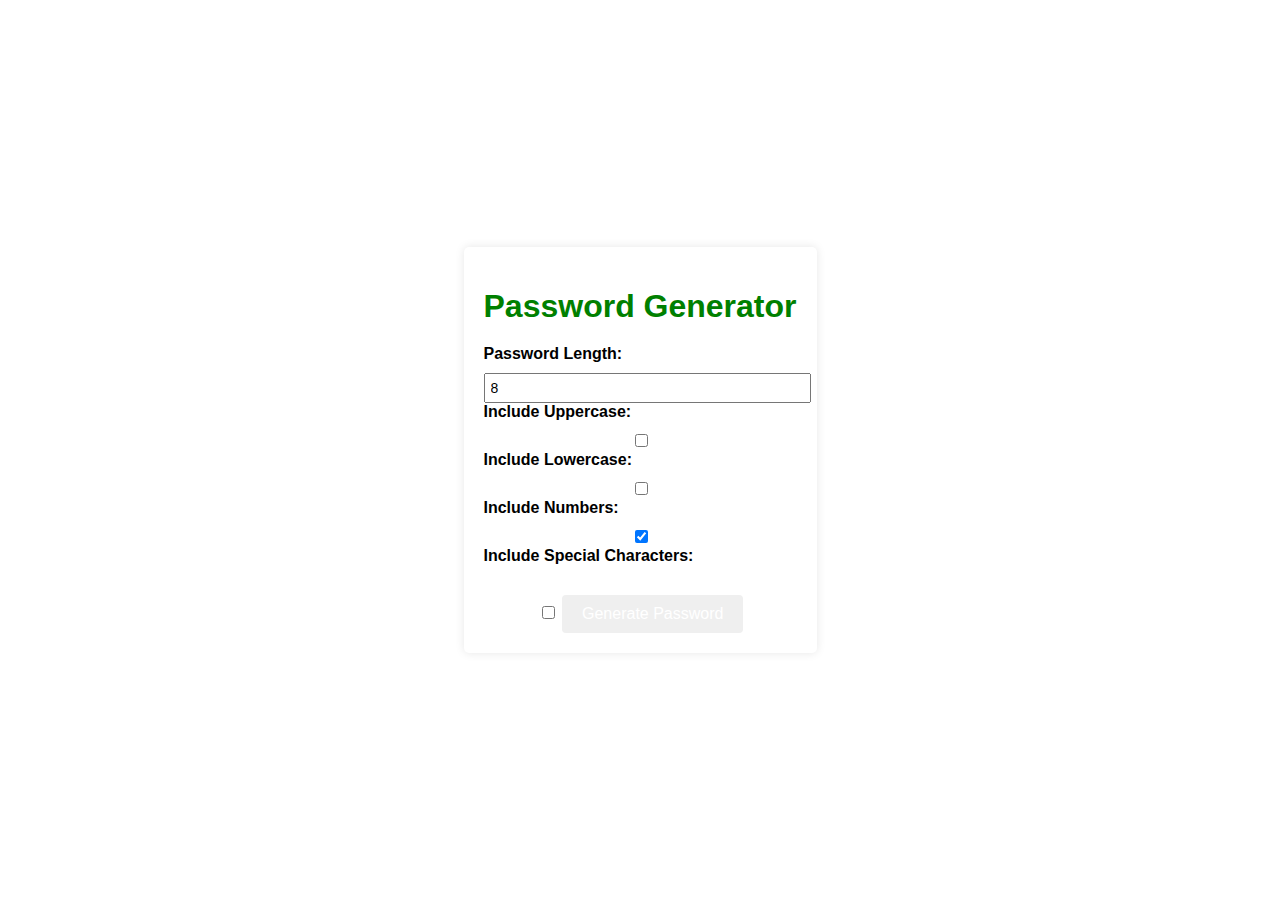
==== commit c74296e6: "Update aboutme.html" ====
--- a/aboutme.html
+++ b/aboutme.html
@@ -1,335 +1,106 @@
 <!DOCTYPE html>
-<html lang="en">
+<html>
+<head>
+  <title>Password Generator</title>
+  <style>
+    /* CSS styles go here */
+    body {
+      font-family: Arial, sans-serif;
+      margin: 0;
+      padding: 0;
+      background-color: sandblue;
+      display: flex;
+      align-items: center;
+      justify-content: center;
+      height: 100vh;
+    }
 
-<head>
-    <meta charset="UTF-8">
-    <meta name="viewport" content="width=device-width, initial-scale=1.0">
-    <title>AboutMe - Photosnap</title>
-    <link rel="stylesheet" href="styles.css">
+    .container {
+      max-width: 600px;
+      margin: 0 auto;
+      padding: 20px;
+      background-color: #fff;
+      box-shadow: 0 0 10px rgba(0, 0, 0, 0.1);
+      border-radius: 5px;
+      text-align: center;
+    }
+
+    h1 {
+      color: green;
+      margin-bottom: 20px;
+    }
+
+    .password {
+      font-size: 18px;
+      margin-bottom: 20px;
+    }
+
+    label {
+      display: block;
+      margin-bottom: 10px;
+      font-weight: bold;
+      text-align: left;
+    }
+
+    input[type="number"] {
+      width: 100%;
+      padding: 5px;
+      font-size: 14px;
+    }
+
+    input[type="checkbox"] {
+      margin-left: 5px;
+    }
+
+    button {
+      margin-top: 20px;
+      padding: 10px 20px;
+      font-size: 16px;
+      background-color: seablue;
+      color: #fff;
+      border: none;
+      border-radius: 4px;
+      cursor: pointer;
+    }
+
+    button:hover {
+      background-color: #45a049;
+    }
+  </style>
 </head>
+<body>
+  <div class="container">
+    <h1>Password Generator</h1>
+    <div class="password" id="password"></div>
+    <label for="length">Password Length:</label>
+    <input type="number" id="length" min="4" max="20" value="8">
+    <label for="uppercase">Include Uppercase:</label>
+    <input type="checkbox" id="uppercase">
+    <label for="lowercase">Include Lowercase:</label>
+    <input type="checkbox" id="lowercase">
+    <label for="numbers">Include Numbers:</label>
+    <input type="checkbox" id="numbers" checked>
+    <label for="special">Include Special Characters:</label>
+    <input type="checkbox" id="special">
+    <button onclick="generatePassword()">Generate Password</button>
+  </div>
 
-<body>
-    <!-- HEADER -->
-    <header>
-        <div class="container">
-            <nav class="navbar">
-                <a href="index.html" class="logo">
-                    <img src="./images/KEEN.png" alt="logo">
-                </a>
+  <script>
+    // JavaScript code for generating the password
+    function generatePassword() {
+      var length = document.getElementById("length").value;
+      var includeUppercase = document.getElementById("uppercase").checked;
+      var includeLowercase = document.getElementById("lowercase").checked;
+      var includeNumbers = document.getElementById("numbers").checked;
+      var includeSpecial = document.getElementById("special").checked;
+      
+      var password = generateRandomPassword(length, includeUppercase, includeLowercase, includeNumbers, includeSpecial);
+      document.getElementById("password").innerText = password;
+    }
 
-                <ul class="nav_list">
-                    <li class="nav_list-item">
-                        <a href="stories.html" class="nav_list-link">Stories</a>
-                    </li>
-                    <li class="nav_list-item">
-                        <a href="features.html" class="nav_list-link">Features</a>
-                    </li>
-                    <li class="nav_list-item">
-                        <a href="AboutMe.html" class="nav_list-link">AboutMe</a>
-                    </li>
-                </ul>
-
-                <a href="index.html" class="btn btn-black">Get an invite</a>
-
-                <button class="menu_toggle">
-                    <svg height="6" width="20" xmlns="http://www.w3.org/2000/svg" class="open">
-                        <g fill-rule="evenodd">
-                            <path d="M0 0h20v1H0zM0 5h20v1H0z"></path>
-                        </g>
-                    </svg>
-                    <svg height="15" width="16" xmlns="http://www.w3.org/2000/svg" class="close">
-                        <path
-                            d="M14.718.075l.707.707L8.707 7.5l6.718 6.718-.707.707L8 8.207l-6.718 6.718-.707-.707L7.293 7.5.575.782l.707-.707L8 6.793 14.718.075z"
-                            fill-rule="evenodd"></path>
-                    </svg>
-                </button>
-            </nav>
-        </div>
-    </header>
-
-    <!-- MAIN -->
-    <main>
-        <!-- AboutMe HERO -->
-        <section class="AboutMe">
-            <div class="container-lg">
-                <div class="row">
-                    <div class="section_text section_text_black">
-                        <div class="section_text-box">
-                            <h2 class="heading white">AboutMe</h2>
-                            <p class="opaque-grey">Create a your stories, Photosnap is a platform for photographers and
-                                visual storytellers. It’s the simple way to create and share your photos.</p>
-                        </div>
-                    </div>
-                    <div class="section_image section-AboutMe-img"></div>
-                </div>
-            </div>
-        </section>
-
-        <!-- AboutMe TABS -->
-        <section class="AboutMe-tabs">
-            <div class="container">
-                <div class="toggle-container">
-                    <span>Monthly</span>
-                    <span>
-                        <input type="checkbox" name="toggle" id="toggle" unchecked>
-                        <label for="toggle">
-                            <div class="ball"></div>
-                        </label>
-                    </span>
-                    <span>Yearly</span>
-                </div>
-                <div class="price-grid">
-                    <div class="price-box">
-                        <h4>Basic</h4>
-                        <p>Includes basic usage of our platform. Recommended for new and aspiring photographers.</p>
-                        <h2 class="heading">
-                            <span class="monthly">&dollar;19.00</span>
-                            <span class="yearly">&dollar;190.00</span>
-                        </h2>
-                        <p>
-                            <span class="monthly">per month</span>
-                            <span class="yearly">per year</span>
-                        </p>
-                        <button class="btn btn-black">Pick Plan</button>
-                    </div>
-                    <div class="price-box pro">
-                        <h4>Pro</h4>
-                        <p>More advanced features available. Recommended for photography veterans and professionals.
-                        </p>
-                        <h2 class="heading">
-                            <span class="monthly">&dollar;39.00</span>
-                            <span class="yearly">&dollar;390.00</span>
-                        </h2>
-                        <p>
-                            <span class="monthly">per month</span>
-                            <span class="yearly">per year</span>
-                        </p>
-                        <button class="btn btn-black">Pick Plan</button>
-                    </div>
-                    <div class="price-box">
-                        <h4>Business</h4>
-                        <p>Additional features available such as more detailed metrics. Recommended for business
-                            owners.
-                        </p>
-                        <h2 class="heading">
-                            <span class="monthly">&dollar;99.00</span>
-                            <span class="yearly">&dollar;990.00</span>
-                        </h2>
-                        <p>
-                            <span class="monthly">per month</span>
-                            <span class="yearly">per year</span>
-                        </p>
-                        <button class="btn btn-black">Pick Plan</button>
-                    </div>
-                </div>
-            </div>
-        </section>
-
-        <!-- COMPARE SECTION -->
-        <section class="compare">
-            <div class="container-small">
-                <h2 class="heading">Compare</h2>
-                <div class="table">
-                    <div class="table_head table_row">
-                        <div class="col-1"><span>The Features</span></div>
-                        <div class="col-2">
-                            <span>Basic</span>
-                            <span>Pro</span>
-                            <span>Business</span>
-                        </div>
-                    </div>
-                    <div class="table_body table_row">
-                        <div class="col-1"><span>Unlimited Story Posting</span></div>
-                        <div class="col-2">
-                            <span class="mobile-flex-column">
-                                <span class="plan-name">Basic</span>
-                                <img src="images/check.svg" alt="check">
-                            </span>
-                            <span class="mobile-flex-column">
-                                <span class="plan-name">Pro</span>
-                                <img src="images/check.svg" alt="check">
-                            </span>
-                            <span class="mobile-flex-column">
-                                <span class="plan-name">Business</span>
-                                <img src="images/check.svg" alt="check">
-                            </span>
-                        </div>
-                    </div>
-                    <div class="table_body table_row">
-                        <div class="col-1"><span>Unlimited Photo Upload</span></div>
-                        <div class="col-2">
-                            <span class="mobile-flex-column">
-                                <span class="plan-name">Basic</span>
-                                <img src="images/check.svg" alt="check">
-                            </span>
-                            <span class="mobile-flex-column">
-                                <span class="plan-name">Pro</span>
-                                <img src="images/check.svg" alt="check">
-                            </span>
-                            <span class="mobile-flex-column">
-                                <span class="plan-name">Business</span>
-                                <img src="images/check.svg" alt="check">
-                            </span>
-                        </div>
-                    </div>
-                    <div class="table_body table_row">
-                        <div class="col-1"><span>Embedding Custom Content</span></div>
-                        <div class="col-2">
-                            <span class="mobile-flex-column">
-                                <span class="plan-name">Basic</span>
-                            </span>
-                            <span class="mobile-flex-column">
-                                <span class="plan-name">Pro</span>
-                                <img src="images/check.svg" alt="check">
-                            </span>
-                            <span class="mobile-flex-column">
-                                <span class="plan-name">Business</span>
-                                <img src="images/check.svg" alt="check">
-                            </span>
-                        </div>
-                    </div>
-                    <div class="table_body table_row">
-                        <div class="col-1"><span>Customize Metadata</span></div>
-                        <div class="col-2">
-                            <span class="mobile-flex-column">
-                                <span class="plan-name">Basic</span>
-                            </span>
-                            <span class="mobile-flex-column">
-                                <span class="plan-name">Pro</span>
-                                <img src="images/check.svg" alt="check">
-                            </span>
-                            <span class="mobile-flex-column">
-                                <span class="plan-name">Business</span>
-                                <img src="images/check.svg" alt="check">
-                            </span>
-                        </div>
-                    </div>
-                    <div class="table_body table_row">
-                        <div class="col-1"><span>Advanced Metrics</span></div>
-                        <div class="col-2">
-                            <span class="mobile-flex-column">
-                                <span class="plan-name">Basic</span>
-                            </span>
-                            <span class="mobile-flex-column">
-                                <span class="plan-name">Pro</span>
-                            </span>
-                            <span class="mobile-flex-column">
-                                <span class="plan-name">Business</span>
-                                <img src="images/check.svg" alt="check">
-                            </span>
-                        </div>
-                    </div>
-                    <div class="table_body table_row">
-                        <div class="col-1"><span>Photo Downloads</span></div>
-                        <div class="col-2">
-                            <span class="mobile-flex-column">
-                                <span class="plan-name">Basic</span>
-                            </span>
-                            <span class="mobile-flex-column">
-                                <span class="plan-name">Pro</span>
-                            </span>
-                            <span class="mobile-flex-column">
-                                <span class="plan-name">Business</span>
-                                <img src="images/check.svg" alt="check">
-                            </span>
-                        </div>
-                    </div>
-                    <div class="table_body table_row">
-                        <div class="col-1"><span>Search Engine Indexing</span></div>
-                        <div class="col-2">
-                            <span class="mobile-flex-column">
-                                <span class="plan-name">Basic</span>
-                            </span>
-                            <span class="mobile-flex-column">
-                                <span class="plan-name">Pro</span>
-                            </span>
-                            <span class="mobile-flex-column">
-                                <span class="plan-name">Business</span>
-                                <img src="images/check.svg" alt="check">
-                            </span>
-                        </div>
-                    </div>
-                    <div class="table_body table_row">
-                        <div class="col-1"><span>Custom Analytics</span></div>
-                        <div class="col-2">
-                            <span class="mobile-flex-column">
-                                <span class="plan-name">Basic</span>
-                            </span>
-                            <span class="mobile-flex-column">
-                                <span class="plan-name">Pro</span>
-                            </span>
-                            <span class="mobile-flex-column">
-                                <span class="plan-name">Business</span>
-                                <img src="images/check.svg" alt="check">
-                            </span>
-                        </div>
-                    </div>
-                </div>
-            </div>
-        </section>
-
-        <!-- BETA SECTION -->
-        <section class="beta">
-            <div class="container">
-                <div class="row space-between">
-                    <h2 class="heading white">We're in beta.<br>
-                        Get your invite today!</h2>
-                    <a href="index.html" class="invite-link invite-link-white">Get an invite</a>
-                </div>
-            </div>
-        </section>
-    </main>
-
-    <!-- FOOTER -->
-    <footer>
-        <div class="container">
-            <div class="footer-row">
-                <div class="footer_logo-box">
-                    <a href="index.html" class="logo">
-                        <img src="./images/KEEN.png" alt="logo">
-                    </a>
-                    <ul class="social">
-                        <li>
-                            <a class="facebook" href="index.html"></a>
-                        </li>
-                        <li>
-                            <a class="youtube" href="index.html"></a>
-                        </li>
-                        <li>
-                            <a class="twitter" href="index.html"></a>
-                        </li>
-                        <li>
-                            <a class="pinterest" href="index.html"></a>
-                        </li>
-                        <li>
-                            <a class="instagram" href="index.html"></a>
-                        </li>
-                    </ul>
-                </div>
-                <div class="footer_menu-box">
-                    <ul class="footer_menu">
-                        <li class="footer_menu-item">
-                            <a class="footer_menu-link" href="index.html">Home</a>
-                        </li>
-                        <li class="footer_menu-item">
-                            <a class="footer_menu-link" href="stories.html">Stories</a>
-                        </li>
-                        <li class="footer_menu-item">
-                            <a class="footer_menu-link" href="features.html">Features</a>
-                        </li>
-                        <li class="footer_menu-item">
-                            <a class="footer_menu-link" href="AboutMe.html">AboutMe</a>
-                        </li>
-                    </ul>
-                </div>
-                <div class="footer_copyright">
-                    <a href="index.html" class="invite-link invite-link-white">Get an invite</a>
-                    <p class="opaque-grey">Copyright 2020. All Rights Reserved</p>
-                </div>
-            </div>
-        </div>
-    </footer>
-    <script src="js/app.js"></script>
-</body>
-
-</html>
+    function generateRandomPassword(length, includeUppercase, includeLowercase, includeNumbers, includeSpecial) {
+      // Your password generation logic here
+      // This is just a placeholder example
+      var characters = "";
+      if (includeUppercase) characters += "ABCDEFGHIJKLMNOPQRSTUVWXYZ";
+      if (
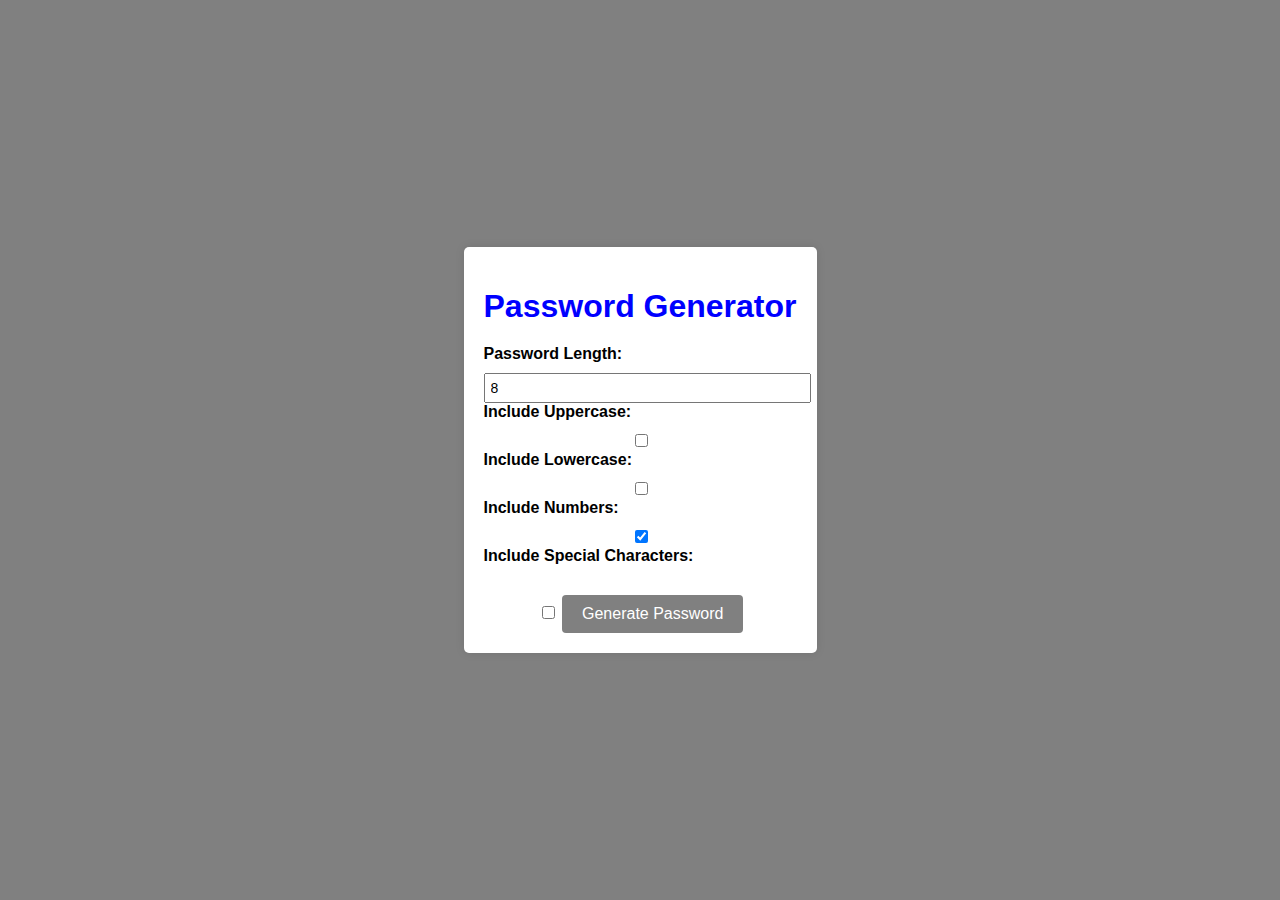
==== commit 60ac9498: "Update aboutme.html" ====
--- a/aboutme.html
+++ b/aboutme.html
@@ -5,10 +5,10 @@
   <style>
     /* CSS styles go here */
     body {
-      font-family: Arial, sans-serif;
+      font-family: Impact, sans-serif;
       margin: 0;
       padding: 0;
-      background-color: sandblue;
+      background-color: gray;
       display: flex;
       align-items: center;
       justify-content: center;
@@ -26,7 +26,7 @@
     }
 
     h1 {
-      color: green;
+      color: blue;
       margin-bottom: 20px;
     }
 
@@ -56,15 +56,15 @@
       margin-top: 20px;
       padding: 10px 20px;
       font-size: 16px;
-      background-color: seablue;
-      color: #fff;
+      background-color: gray;
+      color: white;
       border: none;
       border-radius: 4px;
       cursor: pointer;
     }
 
     button:hover {
-      background-color: #45a049;
+      background-color: red;
     }
   </style>
 </head>
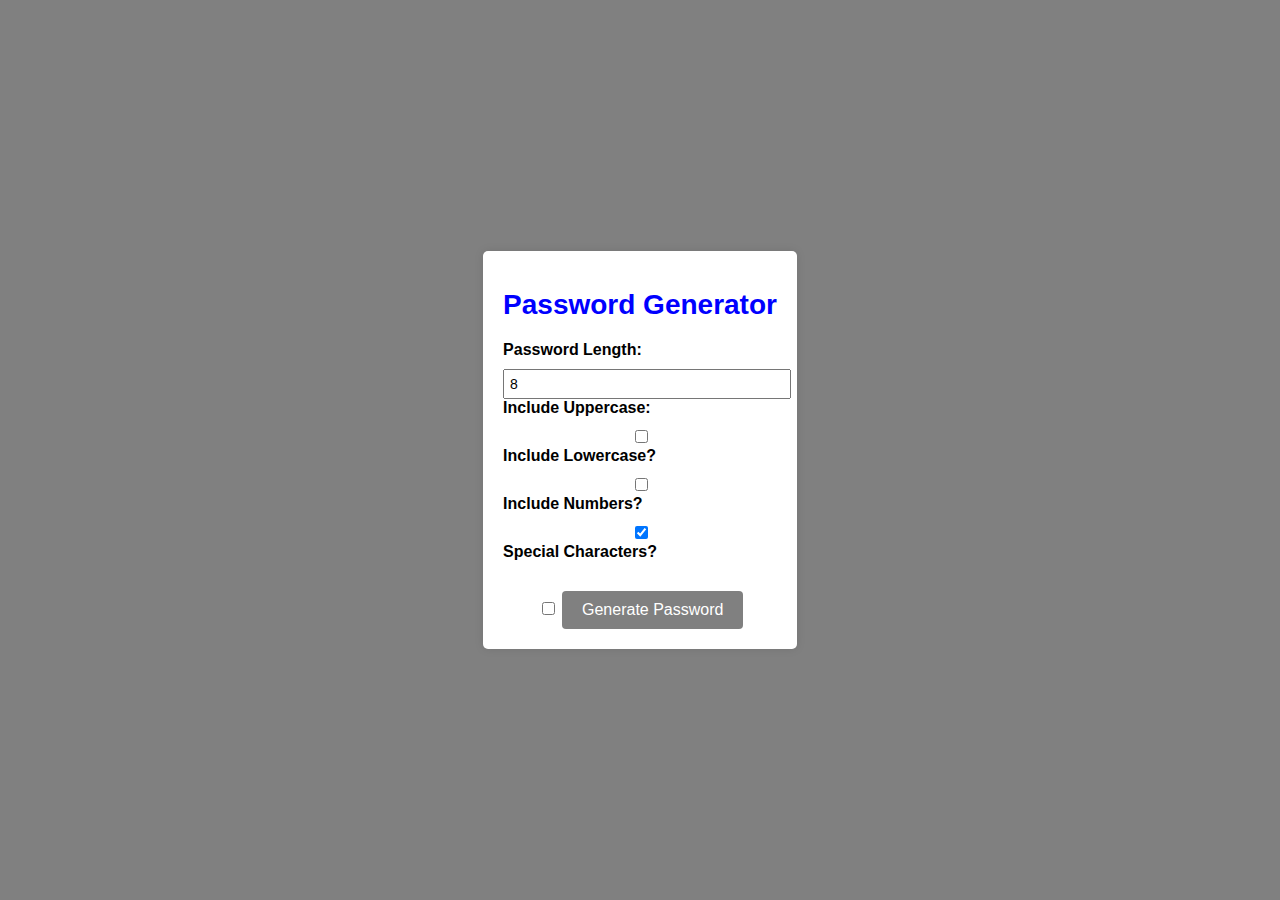
==== commit a691fdf3: "Update aboutme.html" ====
--- a/aboutme.html
+++ b/aboutme.html
@@ -16,7 +16,7 @@
     }
 
     .container {
-      max-width: 600px;
+      max-width: 800px; /* Increase the max-width to make the container wider */
       margin: 0 auto;
       padding: 20px;
       background-color: #fff;
@@ -28,10 +28,11 @@
     h1 {
       color: blue;
       margin-bottom: 20px;
+      font-size: 28px; /* Increase the font size for the heading */
     }
 
     .password {
-      font-size: 18px;
+      font-size: 24px; /* Increase the font size for the password display */
       margin-bottom: 20px;
     }
 
@@ -76,11 +77,11 @@
     <input type="number" id="length" min="4" max="20" value="8">
     <label for="uppercase">Include Uppercase:</label>
     <input type="checkbox" id="uppercase">
-    <label for="lowercase">Include Lowercase:</label>
+    <label for="lowercase">Include Lowercase?</label>
     <input type="checkbox" id="lowercase">
-    <label for="numbers">Include Numbers:</label>
+    <label for="numbers">Include Numbers?</label>
     <input type="checkbox" id="numbers" checked>
-    <label for="special">Include Special Characters:</label>
+    <label for="special">Special Characters?</label>
     <input type="checkbox" id="special">
     <button onclick="generatePassword()">Generate Password</button>
   </div>
@@ -103,4 +104,16 @@
       // This is just a placeholder example
       var characters = "";
       if (includeUppercase) characters += "ABCDEFGHIJKLMNOPQRSTUVWXYZ";
-      if (
+      if (includeLowercase) characters += "abcdefghijklmnopqrstuvwxyz";
+      if (includeNumbers) characters += "0123456789";
+      if (includeSpecial) characters += "!@#$%^&*()_+~`|}{[]:;?><,./-=";
+      
+      var password = "";
+      for (var i = 0; i < length; i++) {
+        password += characters.charAt(Math.floor(Math.random() * characters.length));
+      }
+      return password;
+    }
+  </script>
+</body>
+</html>
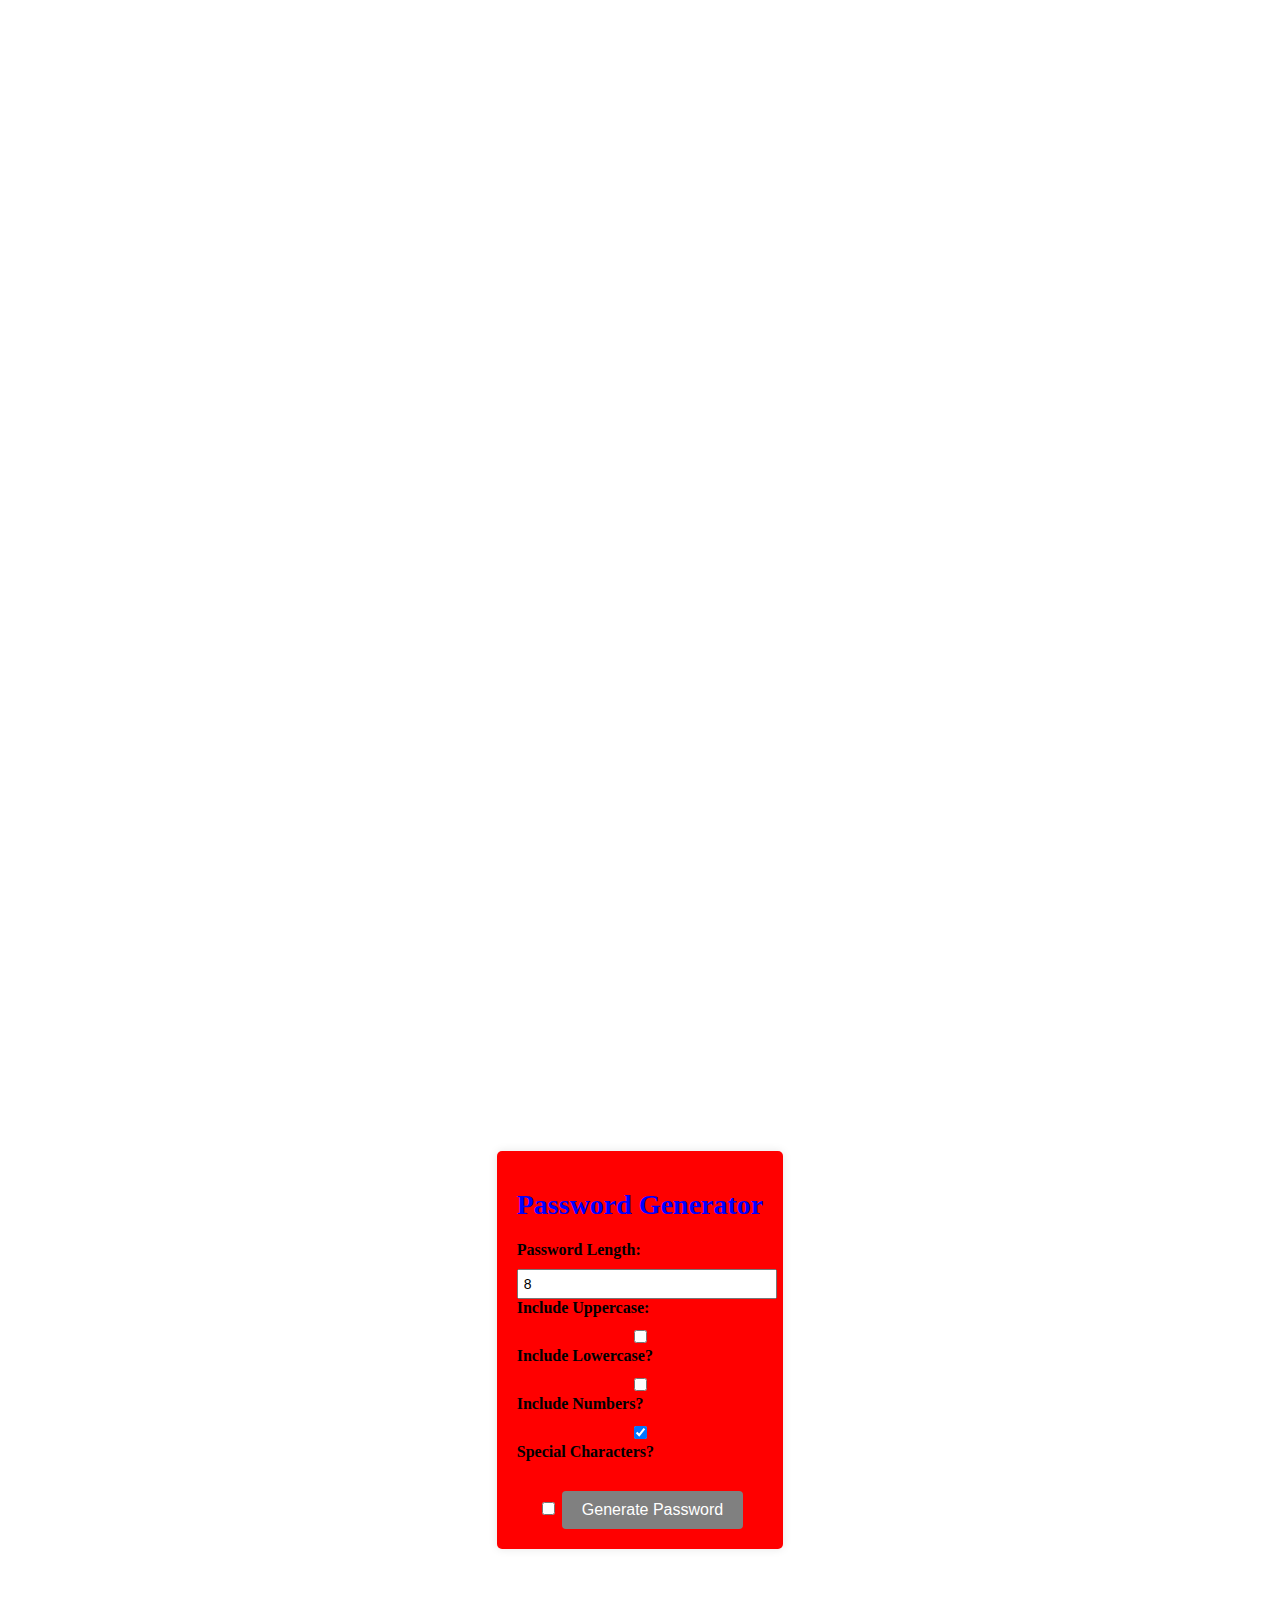
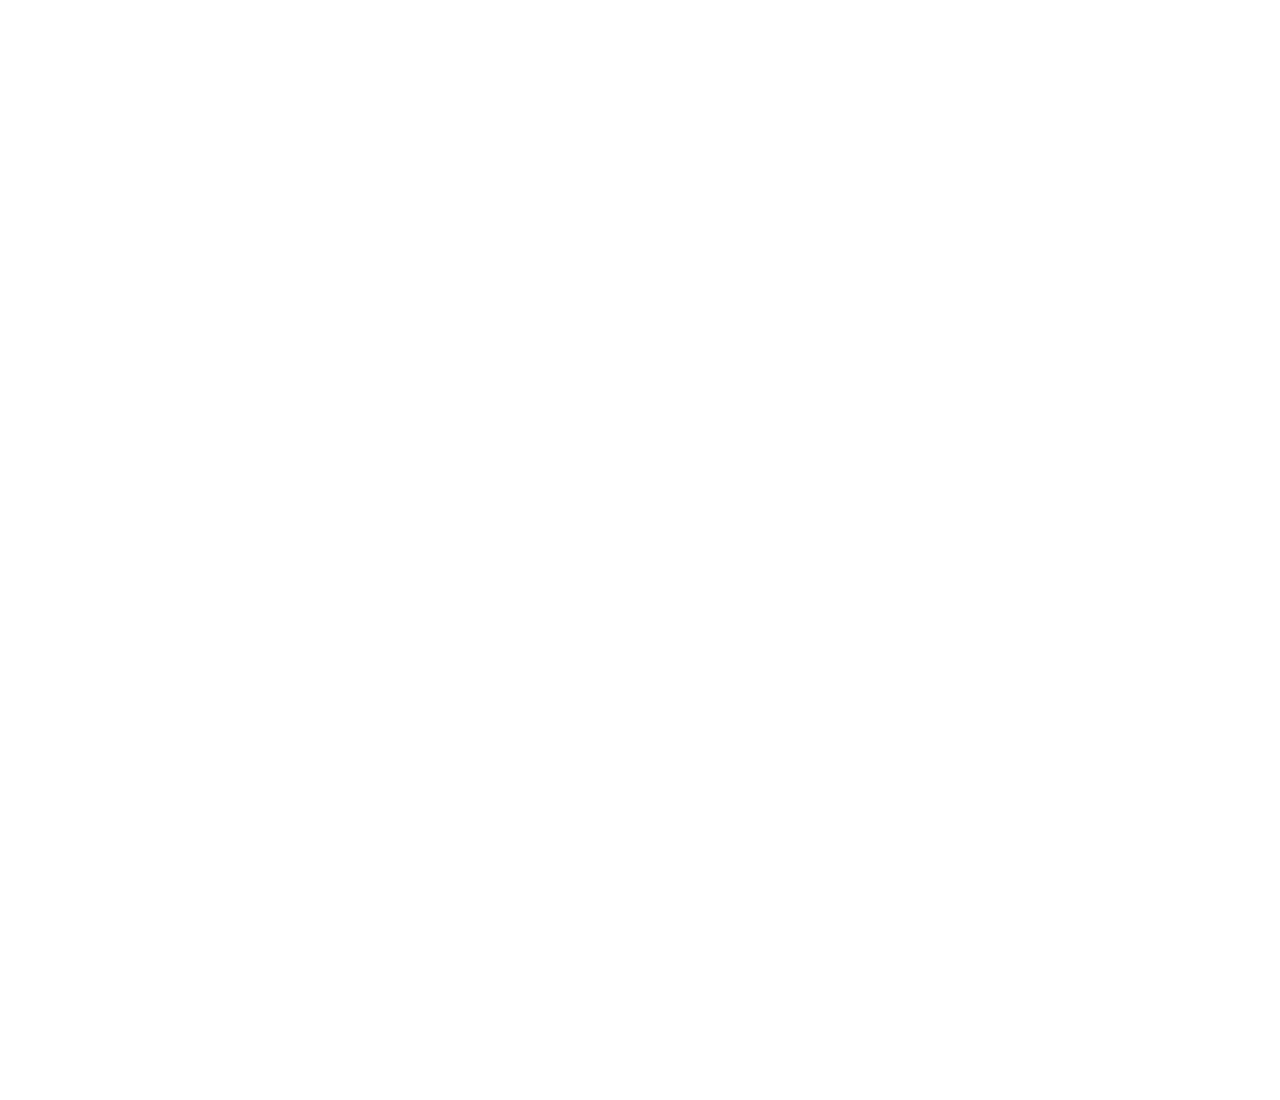
==== commit c40da6c7: "Update aboutme.html" ====
--- a/aboutme.html
+++ b/aboutme.html
@@ -5,21 +5,21 @@
   <style>
     /* CSS styles go here */
     body {
-      font-family: Impact, sans-serif;
+      font-family: Times New Roman, sans-serif;
       margin: 0;
       padding: 0;
-      background-color: gray;
+      background-color: light gray;
       display: flex;
       align-items: center;
       justify-content: center;
-      height: 100vh;
+      height: 300vh;
     }
 
     .container {
-      max-width: 800px; /* Increase the max-width to make the container wider */
+      max-width: 400px; /* Increase the max-width to make the container wider */
       margin: 0 auto;
       padding: 20px;
-      background-color: #fff;
+      background-color: red;
       box-shadow: 0 0 10px rgba(0, 0, 0, 0.1);
       border-radius: 5px;
       text-align: center;
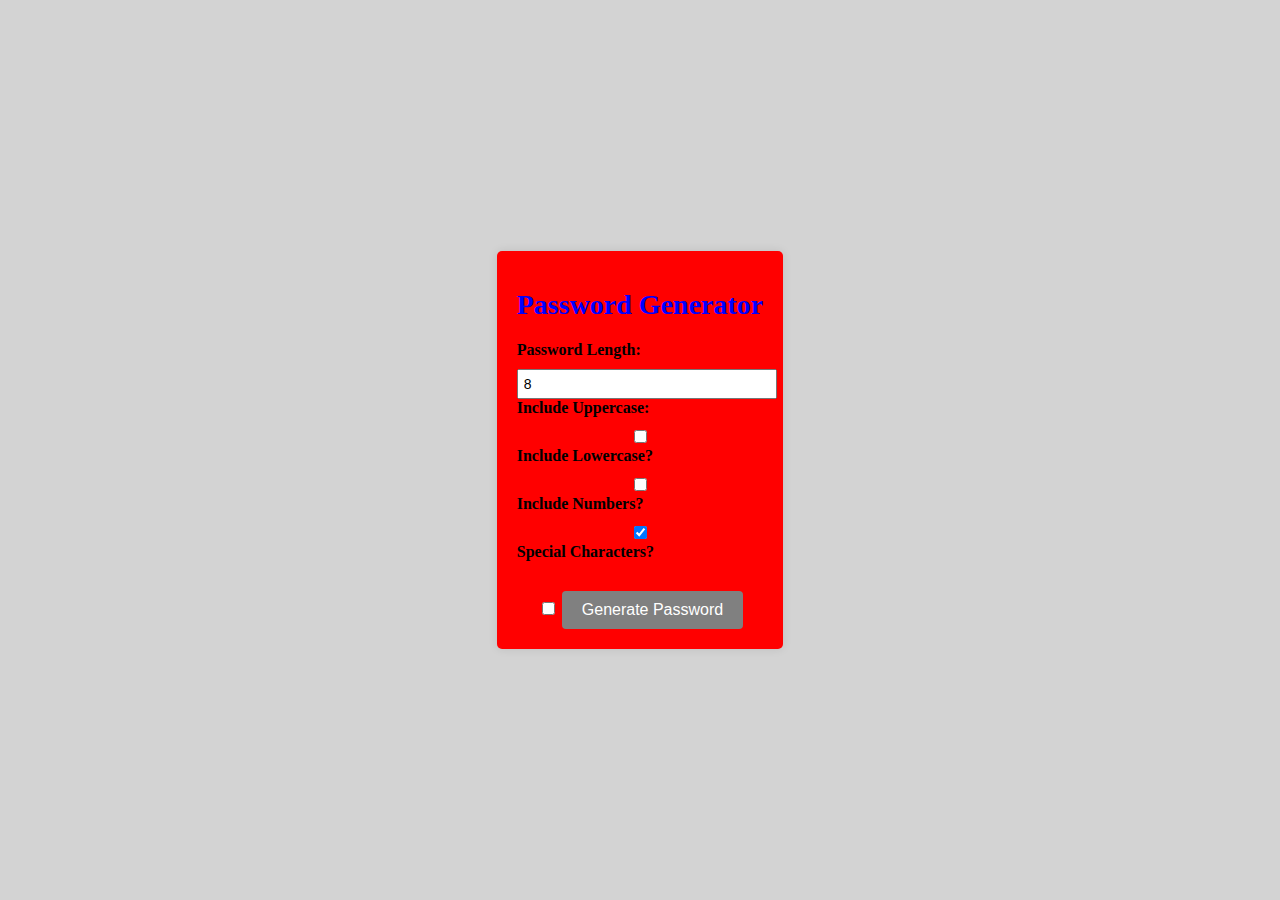
==== commit f6e9c892: "Update aboutme.html" ====
--- a/aboutme.html
+++ b/aboutme.html
@@ -8,11 +8,11 @@
       font-family: Times New Roman, sans-serif;
       margin: 0;
       padding: 0;
-      background-color: light gray;
+      background-color: lightgray;
       display: flex;
       align-items: center;
       justify-content: center;
-      height: 300vh;
+      height: 100vh;
     }
 
     .container {
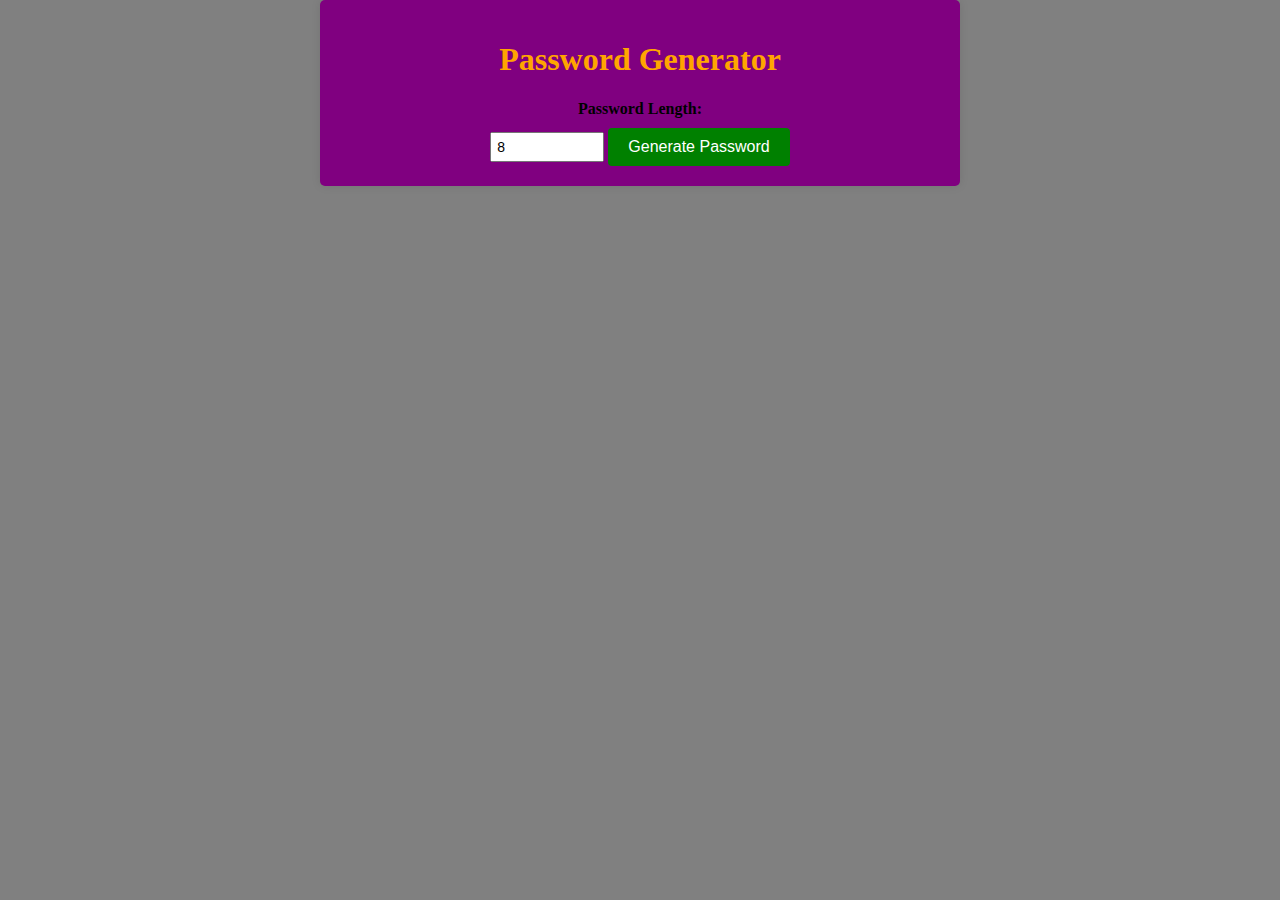
==== commit ed34e2f0: "Update aboutme.html" ====
--- a/aboutme.html
+++ b/aboutme.html
@@ -8,31 +8,25 @@
       font-family: Times New Roman, sans-serif;
       margin: 0;
       padding: 0;
-      background-color: lightgray;
-      display: flex;
-      align-items: center;
-      justify-content: center;
-      height: 100vh;
+      background-color: gray;
     }
 
     .container {
-      max-width: 400px; /* Increase the max-width to make the container wider */
+      max-width: 600px;
       margin: 0 auto;
       padding: 20px;
-      background-color: red;
+      background-color: purple;
       box-shadow: 0 0 10px rgba(0, 0, 0, 0.1);
       border-radius: 5px;
       text-align: center;
     }
 
     h1 {
-      color: blue;
-      margin-bottom: 20px;
-      font-size: 28px; /* Increase the font size for the heading */
+      color: orange;
     }
 
     .password {
-      font-size: 24px; /* Increase the font size for the password display */
+      font-size: 18px;
       margin-bottom: 20px;
     }
 
@@ -40,24 +34,18 @@
       display: block;
       margin-bottom: 10px;
       font-weight: bold;
-      text-align: left;
     }
 
     input[type="number"] {
-      width: 100%;
+      width: 100px;
       padding: 5px;
       font-size: 14px;
     }
 
-    input[type="checkbox"] {
-      margin-left: 5px;
-    }
-
     button {
-      margin-top: 20px;
       padding: 10px 20px;
       font-size: 16px;
-      background-color: gray;
+      background-color: green;
       color: white;
       border: none;
       border-radius: 4px;
@@ -65,7 +53,7 @@
     }
 
     button:hover {
-      background-color: red;
+      background-color: lightblue;
     }
   </style>
 </head>
@@ -75,14 +63,6 @@
     <div class="password" id="password"></div>
     <label for="length">Password Length:</label>
     <input type="number" id="length" min="4" max="20" value="8">
-    <label for="uppercase">Include Uppercase:</label>
-    <input type="checkbox" id="uppercase">
-    <label for="lowercase">Include Lowercase?</label>
-    <input type="checkbox" id="lowercase">
-    <label for="numbers">Include Numbers?</label>
-    <input type="checkbox" id="numbers" checked>
-    <label for="special">Special Characters?</label>
-    <input type="checkbox" id="special">
     <button onclick="generatePassword()">Generate Password</button>
   </div>
 
@@ -90,24 +70,14 @@
     // JavaScript code for generating the password
     function generatePassword() {
       var length = document.getElementById("length").value;
-      var includeUppercase = document.getElementById("uppercase").checked;
-      var includeLowercase = document.getElementById("lowercase").checked;
-      var includeNumbers = document.getElementById("numbers").checked;
-      var includeSpecial = document.getElementById("special").checked;
-      
-      var password = generateRandomPassword(length, includeUppercase, includeLowercase, includeNumbers, includeSpecial);
+      var password = generateRandomPassword(length);
       document.getElementById("password").innerText = password;
     }
 
-    function generateRandomPassword(length, includeUppercase, includeLowercase, includeNumbers, includeSpecial) {
+    function generateRandomPassword(length) {
       // Your password generation logic here
       // This is just a placeholder example
-      var characters = "";
-      if (includeUppercase) characters += "ABCDEFGHIJKLMNOPQRSTUVWXYZ";
-      if (includeLowercase) characters += "abcdefghijklmnopqrstuvwxyz";
-      if (includeNumbers) characters += "0123456789";
-      if (includeSpecial) characters += "!@#$%^&*()_+~`|}{[]:;?><,./-=";
-      
+      var characters = "ABCDEFGHIJKLMNOPQRSTUVWXYZabcdefghijklmnopqrstuvwxyz0123456789";
       var password = "";
       for (var i = 0; i < length; i++) {
         password += characters.charAt(Math.floor(Math.random() * characters.length));
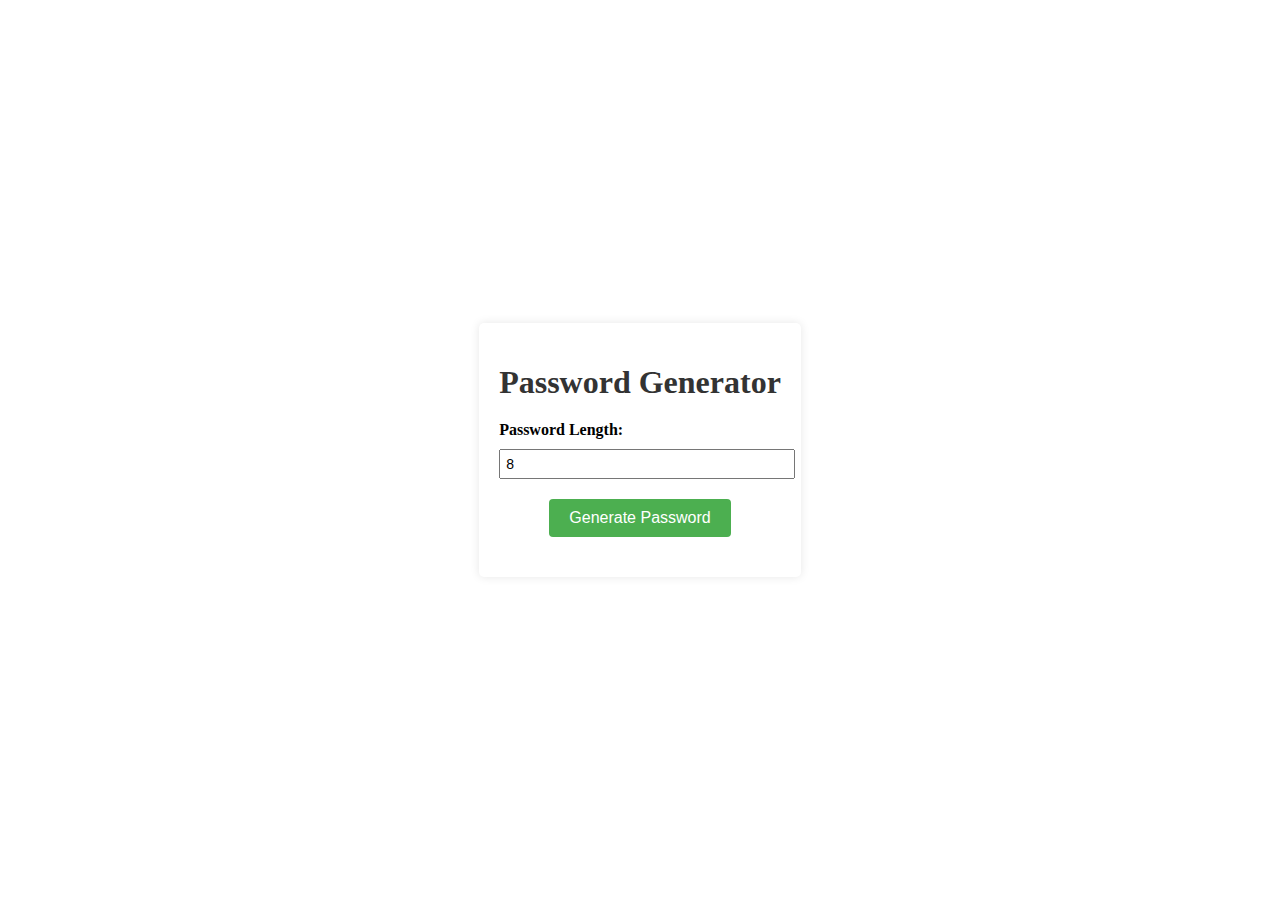
==== commit cc034863: "Update aboutme.html" ====
--- a/aboutme.html
+++ b/aboutme.html
@@ -5,65 +5,69 @@
   <style>
     /* CSS styles go here */
     body {
-      font-family: Times New Roman, sans-serif;
+      display: flex;
+      align-items: center;
+      justify-content: center;
+      height: 100vh;
       margin: 0;
       padding: 0;
-      background-color: gray;
     }
 
     .container {
-      max-width: 600px;
-      margin: 0 auto;
+      text-align: center;
+      background-color: #fff;
+      border-radius: 5px;
       padding: 20px;
-      background-color: purple;
       box-shadow: 0 0 10px rgba(0, 0, 0, 0.1);
-      border-radius: 5px;
-      text-align: center;
+      max-width: 400px;
     }
 
     h1 {
-      color: orange;
+      margin-bottom: 20px;
+      color: #333;
     }
 
     .password {
+      margin-top: 20px;
       font-size: 18px;
-      margin-bottom: 20px;
     }
 
     label {
       display: block;
       margin-bottom: 10px;
       font-weight: bold;
+      text-align: left;
     }
 
     input[type="number"] {
-      width: 100px;
+      width: 100%;
       padding: 5px;
       font-size: 14px;
     }
 
     button {
+      margin-top: 20px;
       padding: 10px 20px;
       font-size: 16px;
-      background-color: green;
-      color: white;
+      background-color: #4CAF50;
+      color: #fff;
       border: none;
       border-radius: 4px;
       cursor: pointer;
     }
 
     button:hover {
-      background-color: lightblue;
+      background-color: #45a049;
     }
   </style>
 </head>
 <body>
   <div class="container">
     <h1>Password Generator</h1>
-    <div class="password" id="password"></div>
     <label for="length">Password Length:</label>
     <input type="number" id="length" min="4" max="20" value="8">
     <button onclick="generatePassword()">Generate Password</button>
+    <div class="password" id="password"></div>
   </div>
 
   <script>
